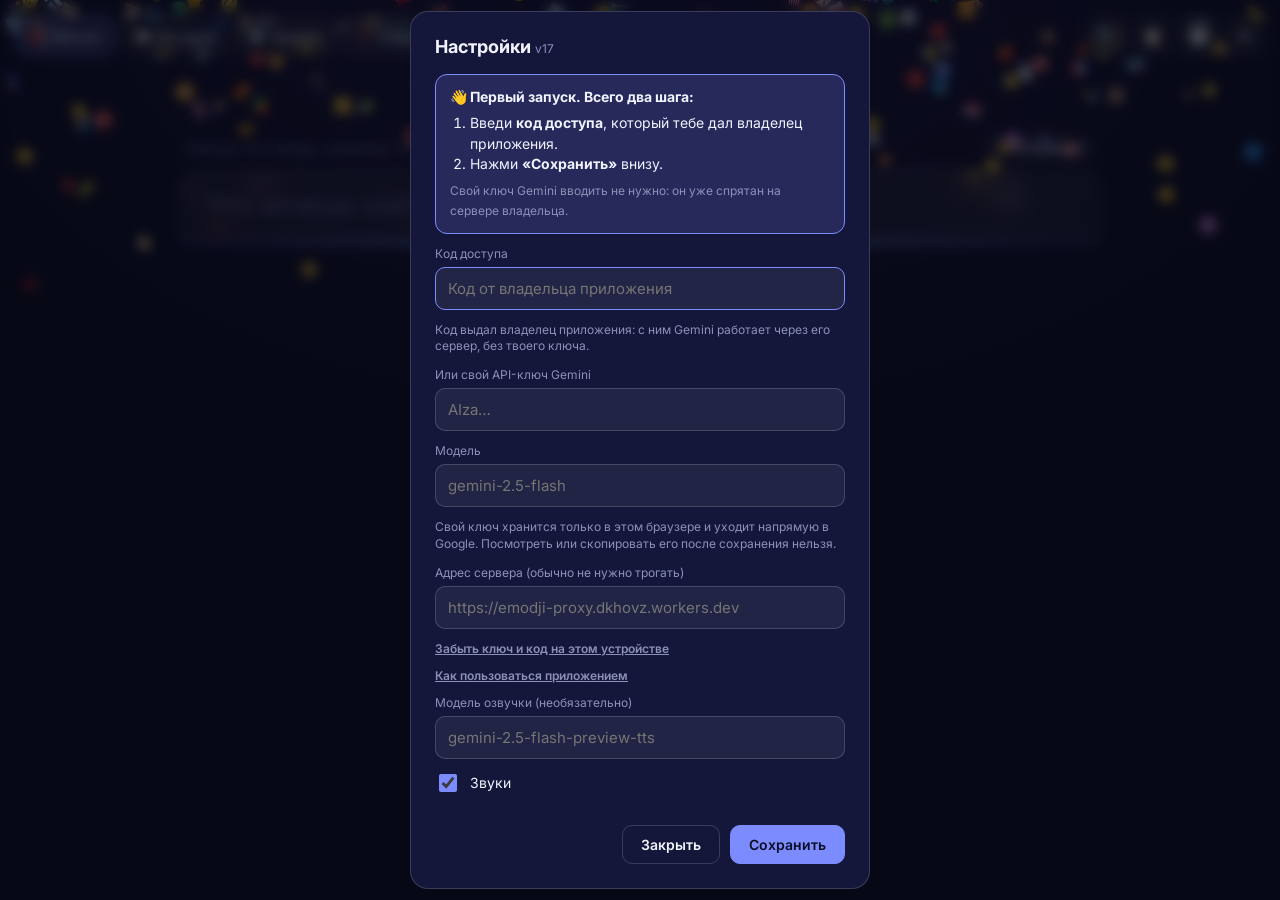
==== index.html @ 3fe76136 "Add files via upload" ====
<!doctype html>
<html lang="ru">
<head>
<meta charset="utf-8">
<meta name="viewport" content="width=device-width, initial-scale=1, maximum-scale=1, viewport-fit=cover">
<title>Emodji Magnet</title>
<link rel="preconnect" href="https://fonts.googleapis.com">
<link rel="preconnect" href="https://fonts.gstatic.com" crossorigin>
<link href="https://fonts.googleapis.com/css2?family=Noto+Color+Emoji&family=Inter:wght@400;500;600&display=swap" rel="stylesheet">
<style>
  :root {
    --bg1: #0d0f1f;
    --bg2: #1a1740;
    --glass: rgba(255,255,255,.07);
    --glass-b: rgba(255,255,255,.16);
    --text: #f2f3ff;
    --muted: #8d90b8;
    --accent: #7c8cff;
  }
  * { box-sizing: border-box; }
  html, body { margin: 0; height: 100%; overflow: hidden; }
  body {
    font-family: Inter, system-ui, "Segoe UI", sans-serif;
    color: var(--text);
    background: radial-gradient(1200px 700px at 50% 0%, var(--bg2), var(--bg1) 70%);
  }
  canvas#world { position: fixed; inset: 0; width: 100%; height: 100%; display: block; touch-action: none; }

  #bar {
    position: fixed; left: 50%; top: 15vh; transform: translateX(-50%);
    width: min(920px, 82vw); z-index: 5;
  }
  #hint { font-size: 13px; color: var(--muted); margin: 0 6px 8px; display: flex; justify-content: space-between; min-height: 18px; }
  #status { transition: color .2s; }
  #status.err { color: #ff8a8a; }
  #field {
    width: 100%; font: 500 28px/1.25 Inter, system-ui, sans-serif; color: var(--text);
    background: var(--glass); border: 1px solid var(--glass-b); border-bottom: none;
    border-radius: 18px 18px 0 0; padding: 18px 24px; outline: none;
    backdrop-filter: blur(14px); -webkit-backdrop-filter: blur(14px);
    caret-color: var(--accent);
  }
  #field::placeholder { color: #6b6f9c; font-weight: 400; }
  #field:focus { background: rgba(255,255,255,.1); }

  /* type=search keeps Chrome's password/card/address bar off the keyboard; strip its native look */
  input[type="search"] { -webkit-appearance: none; appearance: none; }
  input[type="search"]::-webkit-search-cancel-button,
  input[type="search"]::-webkit-search-decoration,
  input[type="search"]::-webkit-search-results-button,
  input[type="search"]::-webkit-search-results-decoration { display: none; -webkit-appearance: none; }
  #tools {
    position: fixed; left: 16px; right: 16px; top: 16px; z-index: 6;
    display: flex; justify-content: space-between; gap: 8px; pointer-events: none;
  }
  #tools > div { display: flex; gap: 6px; pointer-events: auto; }
  .tbtn {
    height: 40px; min-width: 40px; padding: 0 12px; border-radius: 12px; border: 1px solid var(--glass-b);
    background: var(--glass); color: var(--text); font: 500 14px Inter, sans-serif; cursor: pointer;
    display: inline-flex; align-items: center; justify-content: center; gap: 6px; white-space: nowrap;
    backdrop-filter: blur(10px); -webkit-backdrop-filter: blur(10px);
  }
  .tbtn:hover { background: rgba(255,255,255,.14); }
  .tbtn.on { background: rgba(124,140,255,.28); border-color: var(--accent); }
  #acts .tbtn { padding: 0; font-size: 17px; }

  #histPanel {
    position: fixed; z-index: 8; right: 16px; top: 64px; width: min(380px, calc(100vw - 20px));
    max-height: 55vh; overflow-y: auto; display: none; padding: 6px;
    background: rgba(18,20,48,.97); border: 1px solid var(--glass-b); border-radius: 14px;
    box-shadow: 0 10px 40px rgba(0,0,0,.45);
  }
  #histPanel.open { display: block; }
  .hitem {
    width: 100%; display: grid; gap: 2px; text-align: left; padding: 9px 10px; border: none; border-radius: 10px;
    background: transparent; color: var(--text); cursor: pointer; font: 14px Inter, sans-serif;
  }
  .hitem:hover { background: rgba(255,255,255,.07); }
  .ht { overflow: hidden; text-overflow: ellipsis; white-space: nowrap; }
  .he { font: 16px "Noto Color Emoji","Segoe UI Emoji",sans-serif; letter-spacing: 1px; }
  .hempty { padding: 14px; color: var(--muted); font-size: 13px; }
  .hclear { width: 100%; margin-top: 4px; padding: 8px; border: none; background: none; color: var(--muted); font: 12px Inter, sans-serif; cursor: pointer; }

  #searchBar {
    position: fixed; left: 16px; right: 16px; top: 16px; z-index: 9; display: none; gap: 8px;
  }
  #searchBar.open { display: flex; }
  #searchInput {
    flex: 1; min-width: 0; height: 40px; padding: 0 14px; border-radius: 12px; outline: none;
    border: 1px solid var(--accent); background: rgba(18,20,48,.96); color: var(--text); font: 500 15px Inter, sans-serif;
  }
  body.mobile #searchBar { top: calc(var(--vvt, 0px) + 8px); left: 10px; right: 10px; }
  body.mobile #searchInput { height: 36px; font-size: 16px; }
  #coach {
    position: fixed; z-index: 9; display: none; width: min(440px, calc(100vw - 20px)); padding: 12px 14px;
    background: rgba(18,20,48,.97); border: 1px solid var(--glass-b); border-radius: 14px;
    box-shadow: 0 10px 40px rgba(0,0,0,.45);
  }
  #coach.open { display: block; }
  #coach .ch { display: flex; align-items: center; justify-content: space-between; font-size: 13px; font-weight: 600; margin-bottom: 6px; }
  #coach.fix .ch { color: #ffd479; }
  #coach.good .ch { color: #7df0b0; }
  #coachClose { background: none; border: none; color: var(--muted); font-size: 20px; cursor: pointer; }
  .cold { font-size: 14px; color: var(--muted); text-decoration: line-through; text-decoration-color: rgba(255,120,120,.7); }
  .cfix { font-size: 16px; font-weight: 500; margin: 3px 0; }
  .cnote { font-size: 13px; color: var(--muted); line-height: 1.4; }
  #coachActions { display: flex; gap: 8px; margin-top: 10px; }
  #coachActions:empty { display: none; }
  #coachActions button {
    font: 600 13px Inter, sans-serif; padding: 8px 12px; border-radius: 10px; cursor: pointer;
    border: 1px solid var(--glass-b); background: rgba(255,255,255,.06); color: var(--text);
  }
  #coachActions button.primary { background: var(--accent); border-color: var(--accent); color: #0b0d24; }
  #setupHint { display: none; padding: 12px 14px; border-radius: 12px; background: rgba(124,140,255,.16);
    border: 1px solid var(--accent); font-size: 14px; line-height: 1.45; }
  #setupHint.show { display: block; }
  #setupHint ol { margin: 6px 0 6px 20px; padding: 0; }
  #setupHint span { color: var(--muted); font-size: 12px; }

  #welcome { position: fixed; inset: 0; z-index: 35; display: none; place-items: center; background: rgba(5,6,18,.78);
    backdrop-filter: blur(6px); overflow-y: auto; padding: 14px; }
  #welcome.open { display: grid; }
  #wcard { width: min(520px, 100%); max-height: 100%; overflow-y: auto; background: #15173a; border: 1px solid var(--glass-b);
    border-radius: 20px; padding: 22px 22px 0; font-size: 14px; line-height: 1.5; }
  #wcard h2 { margin: 0 0 8px; font-size: 20px; }
  #wcard p { margin: 6px 0; }
  .wlead { font-size: 15px; }
  .wbox { margin: 12px 0; padding: 12px 14px; border-radius: 14px; background: rgba(255,214,120,.1); border: 1px solid rgba(255,214,120,.35); }
  .wbox b:first-child { color: #ffd479; }
  .wh { display: block; margin: 14px 0 4px; }
  #wcard ul { margin: 0; padding-left: 20px; }
  #wcard li { margin: 5px 0; }
  .wrow { position: sticky; bottom: 0; margin: 12px -22px 0; padding: 12px 22px; background: #15173a; border-top: 1px solid var(--glass-b); }
  #wOk { width: 100%; font: 600 15px Inter, sans-serif; padding: 12px; border-radius: 12px; border: none; cursor: pointer;
    background: var(--accent); color: #0b0d24; }
  body:not(.mobile) #wcard .mobileOnly { display: none; }
  #hint { align-items: center; gap: 8px; }
  #status { min-width: 0; overflow: hidden; text-overflow: ellipsis; white-space: nowrap; }
  #hint .hr { display: inline-flex; align-items: center; gap: 8px; flex-shrink: 0; }
  #diffBtn { font: 600 12px Inter, sans-serif; padding: 4px 10px; border-radius: 99px; cursor: pointer; color: var(--text);
    border: 1px solid var(--glass-b); background: var(--glass); }
  #diffBtn.on { background: rgba(255,214,120,.18); border-color: rgba(255,214,120,.6); color: #ffd479; }
  #toast {
    position: fixed; left: 50%; bottom: 24px; z-index: 40; transform: translate(-50%, 20px); opacity: 0;
    padding: 10px 16px; border-radius: 12px; background: rgba(18,20,48,.95); border: 1px solid var(--glass-b);
    font-size: 14px; max-width: calc(100vw - 40px); overflow: hidden; text-overflow: ellipsis; white-space: nowrap;
    transition: opacity .2s, transform .2s; pointer-events: none;
  }
  #toast.show { opacity: 1; transform: translate(-50%, 0); }

  @keyframes shake { 0%,100% { transform: translateX(0); } 20%,60% { transform: translateX(-8px); } 40%,80% { transform: translateX(8px); } }
  #field.shake { animation: shake .35s; }
  #field[readonly] { color: #c9cdf7; }
  #tip {
    position: fixed; z-index: 6; pointer-events: none; padding: 5px 10px; border-radius: 8px;
    background: rgba(10,12,30,.9); border: 1px solid var(--glass-b); font-size: 13px; opacity: 0;
    transition: opacity .12s; white-space: nowrap;
  }

  #bubble {
    position: fixed; z-index: 7; width: 340px; display: none; padding: 14px 16px;
    background: rgba(18,20,48,.94); border: 1px solid var(--glass-b); border-radius: 16px;
    backdrop-filter: blur(14px); box-shadow: 0 10px 40px rgba(0,0,0,.4);
  }
  #bubble.open { display: block; }
  #bubble .bh { display: flex; align-items: center; gap: 10px; margin-bottom: 6px; }
  #bEmoji { font: 26px "Noto Color Emoji","Segoe UI Emoji",sans-serif; }
  #bVerdict { font-size: 12px; font-weight: 600; padding: 3px 9px; border-radius: 99px; background: var(--glass); color: var(--muted); }
  #bVerdict.yes { background: rgba(80,220,140,.18); color: #7df0b0; }
  #bVerdict.no { background: rgba(255,120,120,.18); color: #ff9a9a; }
  #bSpeak { margin-left: auto; background: none; border: none; font-size: 16px; cursor: pointer; opacity: .8; padding: 0 4px; }
  #bSpeak + #bClose { margin-left: 0; }
  #bClose { margin-left: auto; background: none; border: none; color: var(--muted); font-size: 20px; cursor: pointer; }
  #bText { white-space: pre-line; margin: 0 0 10px; font-size: 14px; line-height: 1.4; min-height: 20px; }
  #bArg {
    width: 100%; font: 13px Inter, sans-serif; color: var(--text); background: rgba(255,255,255,.06);
    border: 1px solid var(--glass-b); border-radius: 10px; padding: 8px 10px; outline: none;
  }
  #bArg:focus { border-color: var(--accent); }
  #bActions { display: flex; gap: 8px; flex-wrap: wrap; }
  #bActions:not(:empty) { margin-top: 10px; }
  #bActions button {
    font: 600 13px Inter, sans-serif; padding: 8px 12px; border-radius: 10px; cursor: pointer;
    border: 1px solid var(--glass-b); background: rgba(255,255,255,.06); color: var(--text);
  }
  #bActions button.primary { background: var(--accent); border-color: var(--accent); color: #0b0d24; }
  #loading {
    position: fixed; inset: 0; z-index: 20; display: grid; place-items: center;
    background: var(--bg1); color: var(--muted); font-size: 16px; transition: opacity .5s;
  }
  #loading.hide { opacity: 0; pointer-events: none; }

  #modal { position: fixed; inset: 0; z-index: 30; display: none; place-items: center; background: rgba(5,6,18,.7); backdrop-filter: blur(6px); }
  #modal.open { display: grid; }
  #card {
    width: min(460px, 92vw); background: #15173a; border: 1px solid var(--glass-b);
    border-radius: 18px; padding: 24px; display: grid; gap: 12px;
  }
  #card h2 { margin: 0 0 4px; font-size: 18px; }
  #card label { font-size: 12px; color: var(--muted); display: grid; gap: 6px; }
  #card input {
    font: 15px Inter, sans-serif; color: var(--text); background: rgba(255,255,255,.06);
    border: 1px solid var(--glass-b); border-radius: 10px; padding: 11px 12px; outline: none;
  }
  #card input:focus { border-color: var(--accent); }
  #card .row { display: flex; gap: 10px; justify-content: flex-end; margin-top: 6px; }
  #card button {
    font: 600 14px Inter, sans-serif; border-radius: 10px; padding: 10px 18px; cursor: pointer;
    border: 1px solid var(--glass-b); background: transparent; color: var(--text);
  }
  #card button.primary { background: var(--accent); border-color: var(--accent); color: #0b0d24; }
  #card .linkbtn { border: none !important; background: none !important; color: var(--muted) !important; font-size: 12px !important; text-align: left; padding: 0 !important; text-decoration: underline; }
  #card small { color: var(--muted); font-size: 12px; line-height: 1.4; }
  #card .opt { display: flex; align-items: center; gap: 10px; font-size: 14px; color: var(--text); cursor: pointer; }
  #card .opt input { width: 18px; height: 18px; padding: 0; accent-color: var(--accent); }
  body:not(.mobile) .mobileOnly { display: none !important; }

  /* ---- phone mode (desktop untouched) ---- */
  body.mobile canvas#world { inset: auto; left: 0; top: var(--vvt, 0px); width: 100%; height: var(--vvh, 100%); }
  body.mobile #bar { top: calc(var(--vvt, 0px) + 54px); width: calc(100vw - 20px); }
  body.mobile #hint { font-size: 12px; margin-bottom: 5px; min-height: 15px; }
  body.mobile #count { display: none; }
  #ver { opacity: .35; margin-left: 8px; }
  body.mobile #field { font-size: 17px; padding: 11px 14px; border-radius: 14px 14px 0 0; }
  body.mobile #tools { top: calc(var(--vvt, 0px) + 8px); left: 10px; right: 10px; }
  body.mobile .tbtn { height: 36px; min-width: 36px; padding: 0; font-size: 17px; }
  body.mobile #modes .tbtn span { display: none; }
  body.mobile #histPanel { right: 10px; top: calc(var(--vvt, 0px) + 50px); }
  body.mobile #bubble { width: calc(100vw - 20px); padding: 11px 13px; }
  body.mobile #bArg { font-size: 16px; }
  /* masked like a password, but without the browser's password/card/address autofill bar */
  .secret { -webkit-text-security: disc; }
  .secret::placeholder { -webkit-text-security: none; }
  /* settings window always fits above the on-screen keyboard and scrolls */
  body.mobile #modal { top: var(--vvt, 0px); bottom: auto; height: var(--vvh, 100%); overflow-y: auto; align-items: start; padding: 8px 0; }
  body.mobile #card { margin: 0 auto; padding: 16px; gap: 10px; }
  body.mobile #card .row { position: sticky; bottom: -16px; margin: 4px -16px -16px; padding: 10px 16px; background: #15173a; border-top: 1px solid var(--glass-b); }
</style>
</head>
<body>
<canvas id="world"></canvas>

<div id="bar">
  <div id="hint"><span id="status">Напиши что-нибудь, например: что надеть зимой</span><span class="hr"><span id="count"></span><button id="diffBtn" type="button">😀 Очевидные</button></span></div>
  <input id="field" type="search" autocomplete="off" spellcheck="false" placeholder="Что хочешь найти?" autofocus>
</div>

<div id="tools">
  <div id="modes">
    <button class="tbtn on" data-mode="magnet" title="Магнит">🧲<span>Магнит</span></button>
    <button class="tbtn" data-mode="story" title="Смайлик-история">📖<span>История</span></button>
    <button class="tbtn" data-mode="defend" title="Защити смайлик">🛡️<span>Защити</span></button>
    <button class="tbtn" data-mode="guess" title="Угадай слово">❓<span>Угадай</span></button>
  </div>
  <div id="acts">
    <button class="tbtn" id="searchBtn" title="Найти смайлик в куче">🔍</button>
    <button class="tbtn" id="copyBtn" title="Скопировать смайлики">📋</button>
    <button class="tbtn" id="histBtn" title="История запросов">🕘</button>
    <button class="tbtn" id="gear" title="Настройки">⚙</button>
  </div>
</div>
<div id="searchBar"><input id="searchInput" type="search" autocomplete="off" spellcheck="false" placeholder="Найти смайлик: мото, cat, пицца…"><button class="tbtn" id="searchClose" title="Закрыть">✕</button></div>
<div id="histPanel"></div>
<div id="toast"></div>
<div id="coach"><div class="ch"><span id="coachTitle"></span><button id="coachClose" title="Закрыть">×</button></div><div id="coachBody"></div><div id="coachActions"></div></div>
<div id="tip"></div>
<div id="bubble">
  <div class="bh"><span id="bEmoji"></span><span id="bVerdict"></span><button id="bSpeak" title="Listen">🔊</button><button id="bClose" title="Закрыть">×</button></div>
  <p id="bText"></p>
  <input id="bArg" type="search" autocomplete="off" spellcheck="false" placeholder="Argue back… (Enter)">
  <div id="bActions"></div>
</div>
<div id="loading">Собираю эмодзи…</div>

<div id="welcome">
  <div id="wcard">
    <h2>Добро пожаловать в Emodji Magnet 🧲</h2>
    <p class="wlead">Пишешь любую фразу, а нейросеть подбирает смайлики и <b>примагничивает их к твоей строке</b>. Лишние отваливаются и падают обратно в кучу.</p>

    <div class="wbox">
      <b>✨ Главная фишка: креативные связи</b>
      <p>Нейросеть умеет находить не только очевидные смайлики, но и <b>креативные, остроумные связи</b> (включаются кнопкой «✨ Креативные»). Например, 😅 с каплей пота подойдёт к слову «бег» или «спортзал» (он же вспотел), а 😂 с мокрыми глазами к «мотоцикл» (слёзы летят от скорости). Если связь логичная, смайлик подходит.</p>
      <p id="wDevice"></p>
    </div>

    <b class="wh">Что можно делать</b>
    <ul>
      <li><b>Печатай запрос</b> и жми Enter: смайлики примагнитятся к строке.</li>
      <li><b>Тащи пальцем:</b> смайлик из кучи к строке, и нейросеть решит, подходит ли он. Если нет, объяснит почему, и с ней можно <b>поспорить</b>: логичный довод её переубедит.</li>
      <li><b>Нажми на смайлик</b>, чтобы узнать, почему он тут.</li>
      <li><b>Переставляй</b> прилипшие смайлики куда угодно под строкой.</li>
      <li>🔍 найти смайлик в куче (он подлетит и подсветится), 📋 скопировать ряд в мессенджер, 🕘 история запросов.</li>
      <li>Режимы сверху: 🧲 магнит, 📖 история из смайликов, 🛡️ «защити смайлик», ❓ «угадай слово».</li>
      <li>Объяснения на <b>английском</b>: нейросеть поправит твой английский, а кнопка 🔊 произнесёт фразу.</li>
      <li class="mobileOnly">Встряхни телефон, и смайлики упадут (ещё раз, и вернутся). Наклони, и куча пересыплется.</li>
    </ul>
    <div class="wrow"><button id="wOk" class="primary">Понятно, поехали!</button></div>
  </div>
</div>

<div id="modal">
  <div id="card">
    <h2>Настройки <small id="verNote" style="font-weight:400;color:var(--muted)">v17</small></h2>
    <div id="setupHint">
      <b>👋 Первый запуск. Всего два шага:</b>
      <ol>
        <li>Введи <b>код доступа</b>, который тебе дал владелец приложения.</li>
        <li>Нажми <b>«Сохранить»</b> внизу.</li>
      </ol>
      <span>Свой ключ Gemini вводить не нужно: он уже спрятан на сервере владельца.</span>
    </div>
    <label>Код доступа
      <input id="accessInput" class="secret" type="search" name="emodji-code-x" placeholder="Код от владельца приложения" autocomplete="off" autocapitalize="none" autocorrect="off" spellcheck="false" data-lpignore="true" data-1p-ignore data-form-type="other">
    </label>
    <small>Код выдал владелец приложения: с ним Gemini работает через его сервер, без твоего ключа.</small>
    <label>Или свой API-ключ Gemini
      <input id="keyInput" class="secret" type="search" name="emodji-key-x" placeholder="AIza…" autocomplete="off" autocapitalize="none" autocorrect="off" spellcheck="false" data-lpignore="true" data-1p-ignore data-form-type="other">
    </label>
    <label>Модель
      <input id="modelInput" type="search" placeholder="gemini-2.5-flash">
    </label>
    <small>Свой ключ хранится только в этом браузере и уходит напрямую в Google. Посмотреть или скопировать его после сохранения нельзя.</small>
    <label>Адрес сервера (обычно не нужно трогать)
      <input id="proxyInput" type="search" placeholder="https://….workers.dev" autocomplete="off">
    </label>
    <button id="forgetBtn" class="linkbtn" type="button">Забыть ключ и код на этом устройстве</button>
    <button id="helpBtn" class="linkbtn" type="button">Как пользоваться приложением</button>
    <label>Модель озвучки (необязательно)
      <input id="ttsModelInput" type="search" placeholder="gemini-2.5-flash-preview-tts">
    </label>
    <label class="opt"><input id="optSound" type="checkbox"> Звуки</label>
    <label class="opt mobileOnly"><input id="optVibe" type="checkbox"> Вибрация</label>
    <label class="opt mobileOnly"><input id="optTilt" type="checkbox"> Наклон телефона двигает кучу</label>
    <label class="opt mobileOnly"><input id="optShake" type="checkbox"> Встряхнуть — смайлики падают</label>
    <small id="vibeNote"></small>
    <div class="row">
      <button id="cancelBtn">Закрыть</button>
      <button id="saveBtn" class="primary">Сохранить</button>
    </div>
  </div>
</div>

<script src="matter.min.js"></script>
<script src="emoji-data.js?v=17"></script>
<script src="app.js?v=17"></script>
</body>
</html>
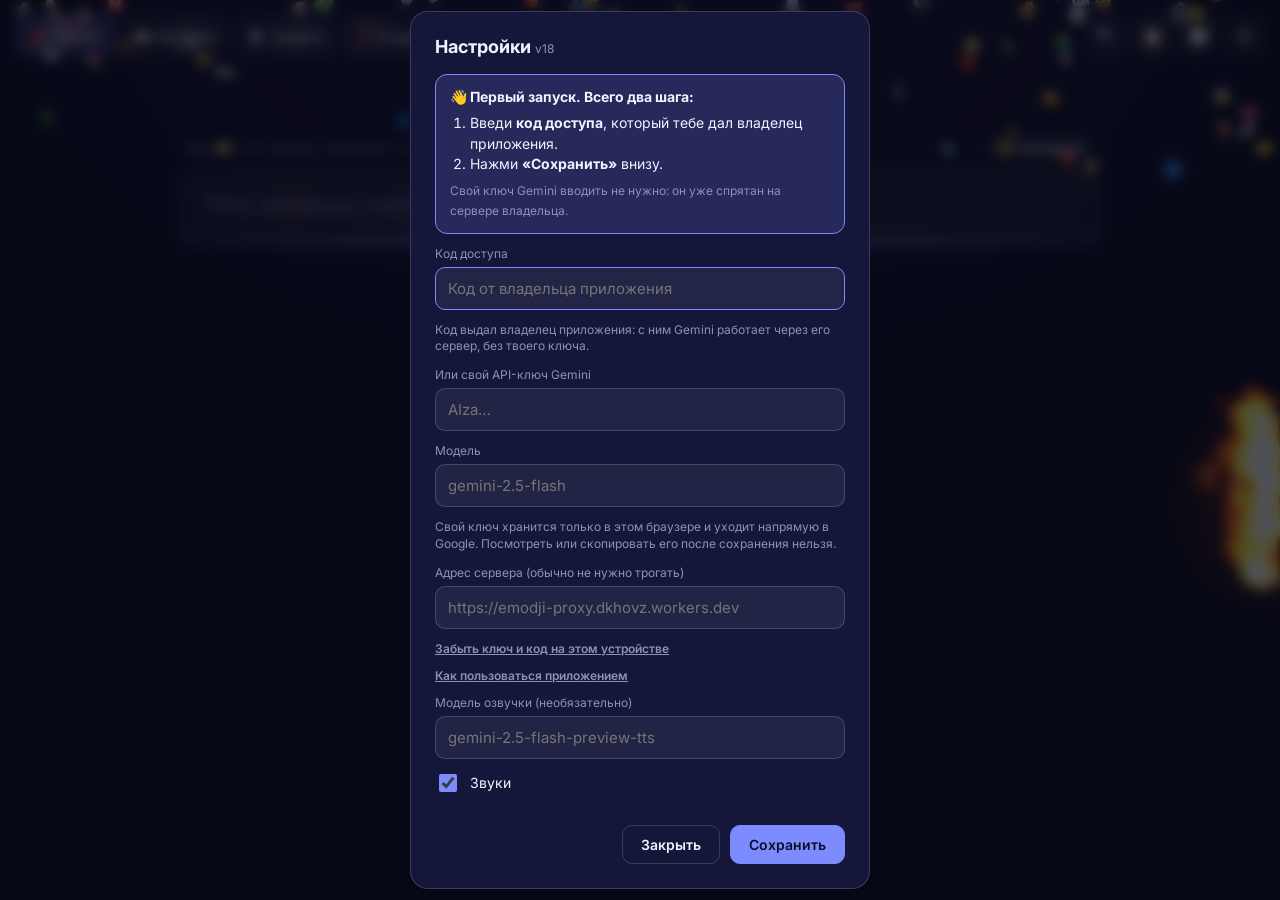
==== commit 2529364c: "Add files via upload" ====
--- a/index.html
+++ b/index.html
@@ -289,6 +289,7 @@
       <li><b>Тащи пальцем:</b> смайлик из кучи к строке, и нейросеть решит, подходит ли он. Если нет, объяснит почему, и с ней можно <b>поспорить</b>: логичный довод её переубедит.</li>
       <li><b>Нажми на смайлик</b>, чтобы узнать, почему он тут.</li>
       <li><b>Переставляй</b> прилипшие смайлики куда угодно под строкой.</li>
+      <li><b>🔥 Огонь справа:</b> брось в него смайлик, и он сгорит. Так убираешь лишнее (основные смайлики из кучи сами вернутся через минуту).</li>
       <li>🔍 найти смайлик в куче (он подлетит и подсветится), 📋 скопировать ряд в мессенджер, 🕘 история запросов.</li>
       <li>Режимы сверху: 🧲 магнит, 📖 история из смайликов, 🛡️ «защити смайлик», ❓ «угадай слово».</li>
       <li>Объяснения на <b>английском</b>: нейросеть поправит твой английский, а кнопка 🔊 произнесёт фразу.</li>
@@ -300,7 +301,7 @@
 
 <div id="modal">
   <div id="card">
-    <h2>Настройки <small id="verNote" style="font-weight:400;color:var(--muted)">v17</small></h2>
+    <h2>Настройки <small id="verNote" style="font-weight:400;color:var(--muted)">v18</small></h2>
     <div id="setupHint">
       <b>👋 Первый запуск. Всего два шага:</b>
       <ol>
@@ -341,7 +342,7 @@
 </div>
 
 <script src="matter.min.js"></script>
-<script src="emoji-data.js?v=17"></script>
-<script src="app.js?v=17"></script>
+<script src="emoji-data.js?v=18"></script>
+<script src="app.js?v=18"></script>
 </body>
 </html>
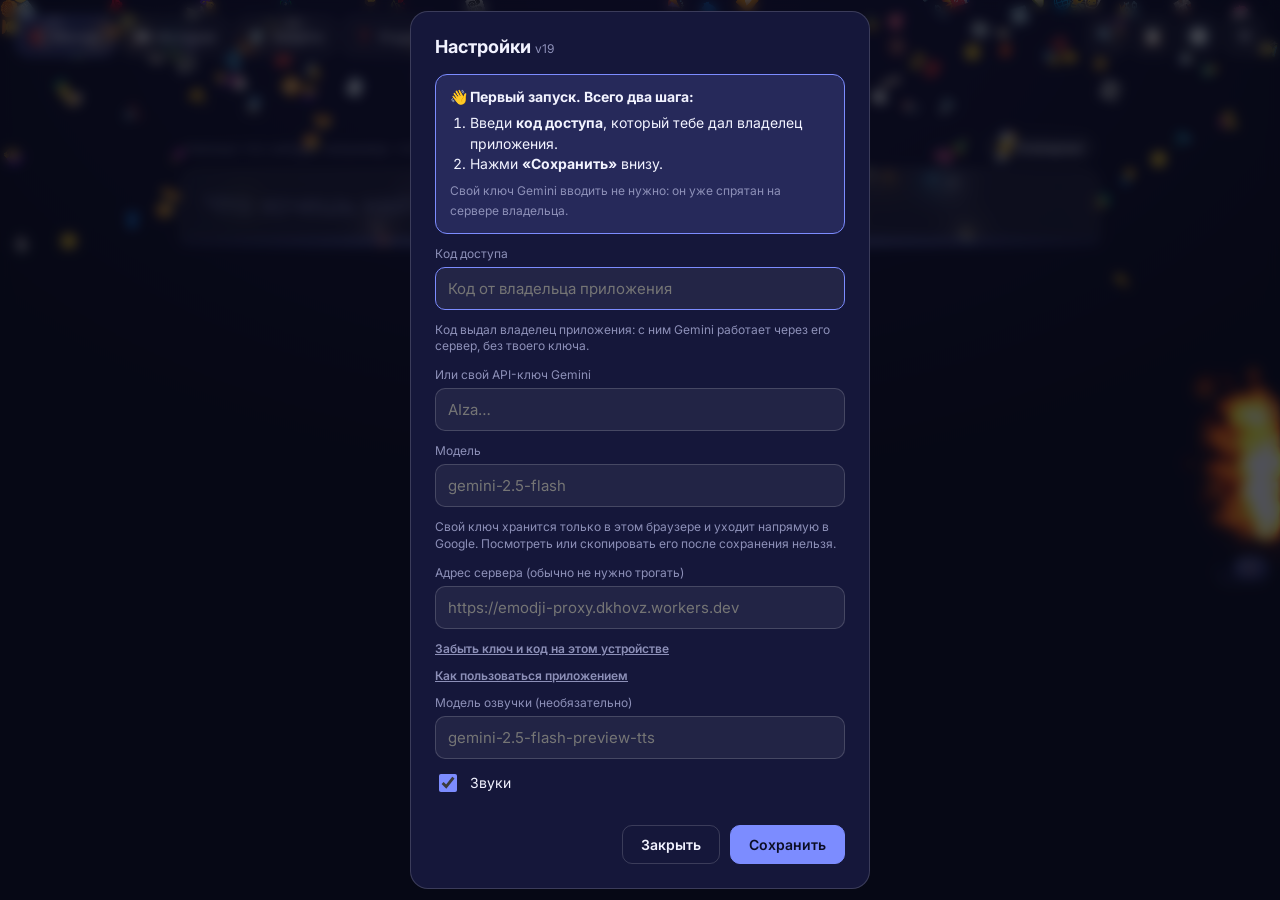
==== commit bc15ec87: "Add files via upload" ====
--- a/index.html
+++ b/index.html
@@ -140,6 +140,26 @@
   #diffBtn { font: 600 12px Inter, sans-serif; padding: 4px 10px; border-radius: 99px; cursor: pointer; color: var(--text);
     border: 1px solid var(--glass-b); background: var(--glass); }
   #diffBtn.on { background: rgba(255,214,120,.18); border-color: rgba(255,214,120,.6); color: #ffd479; }
+  /* rocker switch for the fire: calm when idle, springy click when pressed */
+  #fireBtn {
+    position: fixed; z-index: 6; width: 58px; height: 32px; padding: 0; border-radius: 16px; cursor: pointer;
+    border: 1px solid rgba(255,255,255,.1);
+    background: linear-gradient(180deg, #0b0d20, #171a38);
+    box-shadow: inset 0 2px 4px rgba(0,0,0,.75), inset 0 -1px 0 rgba(255,255,255,.05), 0 1px 0 rgba(255,255,255,.06);
+    -webkit-tap-highlight-color: transparent; outline: none;
+  }
+  #fireBtn .cap {
+    position: absolute; top: 3px; left: 3px; width: 34px; height: 24px; border-radius: 12px;
+    background: linear-gradient(145deg, #5a6096, #353a72 62%, #2a2e60);
+    box-shadow: 0 2px 4px rgba(0,0,0,.55), inset 0 1px 0 rgba(255,255,255,.3), inset 0 -2px 3px rgba(0,0,0,.3);
+    transition: left .24s cubic-bezier(.3,1.7,.5,1), transform .12s ease-out;
+    display: grid; place-items: center;
+  }
+  #fireBtn.on .cap { left: 19px; }
+  #fireBtn:active .cap { transform: scaleX(1.1) scaleY(.92); }
+  #fireBtn .dot { width: 4px; height: 4px; border-radius: 50%; background: #4a4f86; box-shadow: inset 0 1px 1px rgba(0,0,0,.5); transition: background .2s, box-shadow .2s; }
+  #fireBtn.on .dot { background: #ffb457; box-shadow: 0 0 5px rgba(255,160,60,.8); }
+  #fireBtn:focus-visible { box-shadow: inset 0 2px 4px rgba(0,0,0,.75), 0 0 0 2px var(--accent); }
   #toast {
     position: fixed; left: 50%; bottom: 24px; z-index: 40; transform: translate(-50%, 20px); opacity: 0;
     padding: 10px 16px; border-radius: 12px; background: rgba(18,20,48,.95); border: 1px solid var(--glass-b);
@@ -260,6 +280,7 @@
   </div>
 </div>
 <div id="searchBar"><input id="searchInput" type="search" autocomplete="off" spellcheck="false" placeholder="Найти смайлик: мото, cat, пицца…"><button class="tbtn" id="searchClose" title="Закрыть">✕</button></div>
+<button id="fireBtn" type="button" role="switch" aria-checked="true" title="Огонь"><span class="cap"><i class="dot"></i></span></button>
 <div id="histPanel"></div>
 <div id="toast"></div>
 <div id="coach"><div class="ch"><span id="coachTitle"></span><button id="coachClose" title="Закрыть">×</button></div><div id="coachBody"></div><div id="coachActions"></div></div>
@@ -289,7 +310,7 @@
       <li><b>Тащи пальцем:</b> смайлик из кучи к строке, и нейросеть решит, подходит ли он. Если нет, объяснит почему, и с ней можно <b>поспорить</b>: логичный довод её переубедит.</li>
       <li><b>Нажми на смайлик</b>, чтобы узнать, почему он тут.</li>
       <li><b>Переставляй</b> прилипшие смайлики куда угодно под строкой.</li>
-      <li><b>🔥 Огонь справа:</b> брось в него смайлик, и он сгорит. Так убираешь лишнее (основные смайлики из кучи сами вернутся через минуту).</li>
+      <li><b>🔥 Огонь справа:</b> брось в него смайлик, и он сгорит. Так убираешь лишнее (основные смайлики из кучи сами вернутся через минуту). Тумблер под огнём включает и гасит его.</li>
       <li>🔍 найти смайлик в куче (он подлетит и подсветится), 📋 скопировать ряд в мессенджер, 🕘 история запросов.</li>
       <li>Режимы сверху: 🧲 магнит, 📖 история из смайликов, 🛡️ «защити смайлик», ❓ «угадай слово».</li>
       <li>Объяснения на <b>английском</b>: нейросеть поправит твой английский, а кнопка 🔊 произнесёт фразу.</li>
@@ -301,7 +322,7 @@
 
 <div id="modal">
   <div id="card">
-    <h2>Настройки <small id="verNote" style="font-weight:400;color:var(--muted)">v18</small></h2>
+    <h2>Настройки <small id="verNote" style="font-weight:400;color:var(--muted)">v19</small></h2>
     <div id="setupHint">
       <b>👋 Первый запуск. Всего два шага:</b>
       <ol>
@@ -342,7 +363,7 @@
 </div>
 
 <script src="matter.min.js"></script>
-<script src="emoji-data.js?v=18"></script>
-<script src="app.js?v=18"></script>
+<script src="emoji-data.js?v=19"></script>
+<script src="app.js?v=19"></script>
 </body>
 </html>
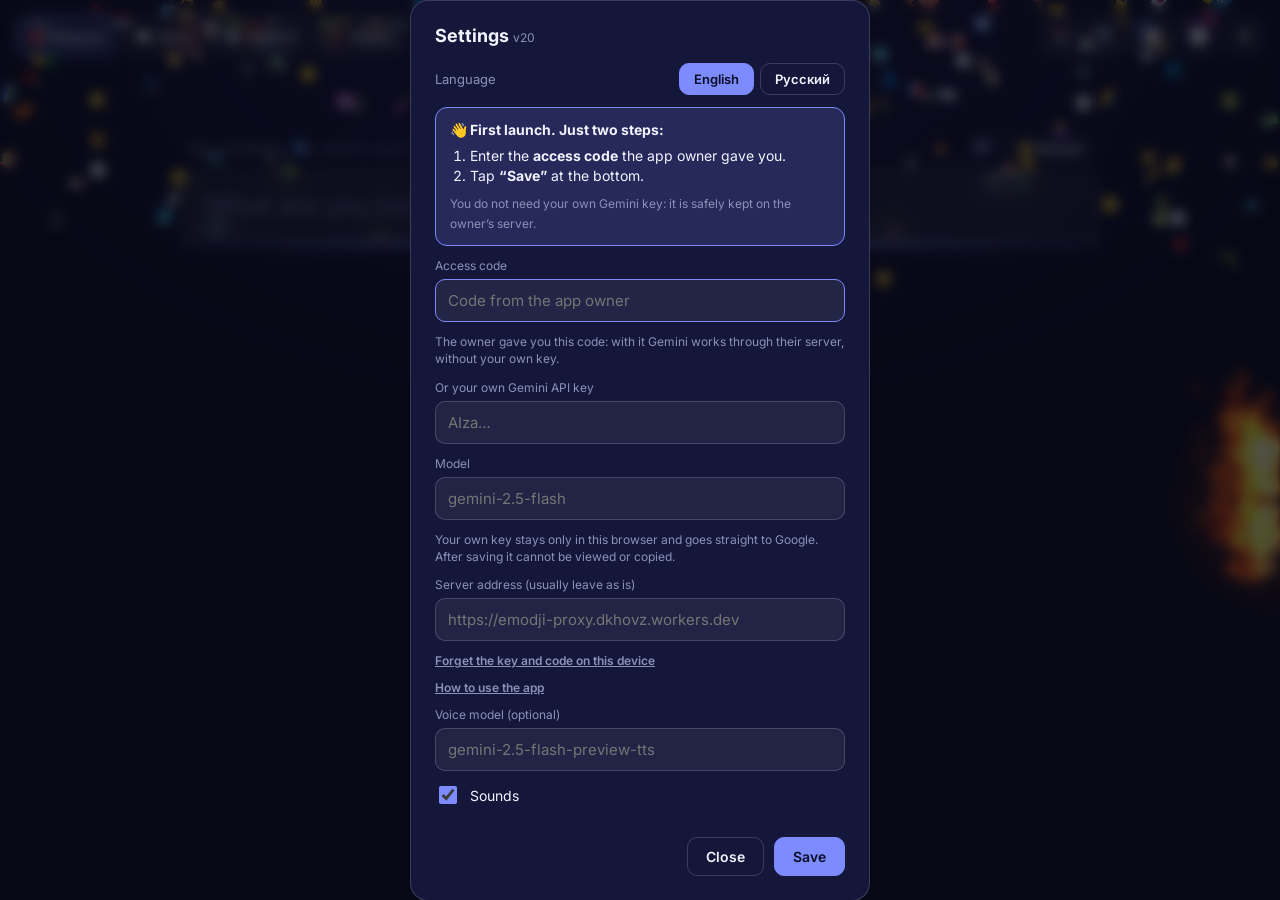
==== commit 71751972: "Add files via upload" ====
--- a/index.html
+++ b/index.html
@@ -140,26 +140,35 @@
   #diffBtn { font: 600 12px Inter, sans-serif; padding: 4px 10px; border-radius: 99px; cursor: pointer; color: var(--text);
     border: 1px solid var(--glass-b); background: var(--glass); }
   #diffBtn.on { background: rgba(255,214,120,.18); border-color: rgba(255,214,120,.6); color: #ffd479; }
-  /* rocker switch for the fire: calm when idle, springy click when pressed */
+  /* rocker switch for the fire: calm when idle, springy click when pressed (lives in the hint row) */
+  .fireSw { display: inline-flex; align-items: center; gap: 5px; }
+  .fireSw::before { content: '🔥'; font: 12px "Noto Color Emoji","Segoe UI Emoji",sans-serif; opacity: .8; }
+  .fireSw.off::before { filter: grayscale(1); opacity: .4; }
   #fireBtn {
-    position: fixed; z-index: 6; width: 58px; height: 32px; padding: 0; border-radius: 16px; cursor: pointer;
+    position: relative; flex: none; width: 46px; height: 26px; padding: 0; border-radius: 13px; cursor: pointer;
     border: 1px solid rgba(255,255,255,.1);
     background: linear-gradient(180deg, #0b0d20, #171a38);
     box-shadow: inset 0 2px 4px rgba(0,0,0,.75), inset 0 -1px 0 rgba(255,255,255,.05), 0 1px 0 rgba(255,255,255,.06);
     -webkit-tap-highlight-color: transparent; outline: none;
   }
   #fireBtn .cap {
-    position: absolute; top: 3px; left: 3px; width: 34px; height: 24px; border-radius: 12px;
+    position: absolute; top: 2px; left: 2px; width: 26px; height: 20px; border-radius: 10px;
     background: linear-gradient(145deg, #5a6096, #353a72 62%, #2a2e60);
     box-shadow: 0 2px 4px rgba(0,0,0,.55), inset 0 1px 0 rgba(255,255,255,.3), inset 0 -2px 3px rgba(0,0,0,.3);
     transition: left .24s cubic-bezier(.3,1.7,.5,1), transform .12s ease-out;
     display: grid; place-items: center;
   }
-  #fireBtn.on .cap { left: 19px; }
+  #fireBtn.on .cap { left: 16px; }
   #fireBtn:active .cap { transform: scaleX(1.1) scaleY(.92); }
   #fireBtn .dot { width: 4px; height: 4px; border-radius: 50%; background: #4a4f86; box-shadow: inset 0 1px 1px rgba(0,0,0,.5); transition: background .2s, box-shadow .2s; }
   #fireBtn.on .dot { background: #ffb457; box-shadow: 0 0 5px rgba(255,160,60,.8); }
   #fireBtn:focus-visible { box-shadow: inset 0 2px 4px rgba(0,0,0,.75), 0 0 0 2px var(--accent); }
+  .tbtn.dim { opacity: .38; }
+  .tbtn.busy { opacity: .6; pointer-events: none; }
+  .lrow { display: flex; align-items: center; justify-content: space-between; gap: 12px; font-size: 13px; color: var(--muted); }
+  #langSel { display: flex; gap: 6px; }
+  #card #langSel button { padding: 7px 14px; font-size: 13px; }
+  #card #langSel button.on { background: var(--accent); border-color: var(--accent); color: #0b0d24; }
   #toast {
     position: fixed; left: 50%; bottom: 24px; z-index: 40; transform: translate(-50%, 20px); opacity: 0;
     padding: 10px 16px; border-radius: 12px; background: rgba(18,20,48,.95); border: 1px solid var(--glass-b);
@@ -243,7 +252,8 @@
   #ver { opacity: .35; margin-left: 8px; }
   body.mobile #field { font-size: 17px; padding: 11px 14px; border-radius: 14px 14px 0 0; }
   body.mobile #tools { top: calc(var(--vvt, 0px) + 8px); left: 10px; right: 10px; }
-  body.mobile .tbtn { height: 36px; min-width: 36px; padding: 0; font-size: 17px; }
+  body.mobile .tbtn { height: 32px; min-width: 32px; padding: 0; font-size: 16px; }
+  body.mobile #tools > div { gap: 4px; }
   body.mobile #modes .tbtn span { display: none; }
   body.mobile #histPanel { right: 10px; top: calc(var(--vvt, 0px) + 50px); }
   body.mobile #bubble { width: calc(100vw - 20px); padding: 11px 13px; }
@@ -261,109 +271,107 @@
 <canvas id="world"></canvas>
 
 <div id="bar">
-  <div id="hint"><span id="status">Напиши что-нибудь, например: что надеть зимой</span><span class="hr"><span id="count"></span><button id="diffBtn" type="button">😀 Очевидные</button></span></div>
-  <input id="field" type="search" autocomplete="off" spellcheck="false" placeholder="Что хочешь найти?" autofocus>
+  <div id="hint"><span id="status" data-i18n="status.magnet"></span><span class="hr"><span id="count"></span><span class="fireSw"><button id="fireBtn" type="button" role="switch" aria-checked="true"><span class="cap"><i class="dot"></i></span></button></span><button id="diffBtn" type="button"></button></span></div>
+  <input id="field" type="search" autocomplete="off" spellcheck="false" data-i18n-ph="ph.magnet" autofocus>
 </div>
 
 <div id="tools">
   <div id="modes">
-    <button class="tbtn on" data-mode="magnet" title="Магнит">🧲<span>Магнит</span></button>
-    <button class="tbtn" data-mode="story" title="Смайлик-история">📖<span>История</span></button>
-    <button class="tbtn" data-mode="defend" title="Защити смайлик">🛡️<span>Защити</span></button>
-    <button class="tbtn" data-mode="guess" title="Угадай слово">❓<span>Угадай</span></button>
+    <button class="tbtn on" data-mode="magnet" data-i18n-title="modeT.magnet">🧲<span data-i18n="mode.magnet"></span></button>
+    <button class="tbtn" data-mode="story" data-i18n-title="modeT.story">📖<span data-i18n="mode.story"></span></button>
+    <button class="tbtn" data-mode="defend" data-i18n-title="modeT.defend">🛡️<span data-i18n="mode.defend"></span></button>
+    <button class="tbtn" data-mode="guess" data-i18n-title="modeT.guess">❓<span data-i18n="mode.guess"></span></button>
   </div>
   <div id="acts">
-    <button class="tbtn" id="searchBtn" title="Найти смайлик в куче">🔍</button>
-    <button class="tbtn" id="copyBtn" title="Скопировать смайлики">📋</button>
-    <button class="tbtn" id="histBtn" title="История запросов">🕘</button>
-    <button class="tbtn" id="gear" title="Настройки">⚙</button>
+    <button class="tbtn" id="peelBtn" data-i18n-title="t.peel">✂️</button>
+    <button class="tbtn" id="searchBtn" data-i18n-title="t.search">🔍</button>
+    <button class="tbtn" id="copyBtn" data-i18n-title="t.copy">📋</button>
+    <button class="tbtn" id="histBtn" data-i18n-title="t.hist">🕘</button>
+    <button class="tbtn" id="gear" data-i18n-title="t.settings">⚙</button>
   </div>
 </div>
-<div id="searchBar"><input id="searchInput" type="search" autocomplete="off" spellcheck="false" placeholder="Найти смайлик: мото, cat, пицца…"><button class="tbtn" id="searchClose" title="Закрыть">✕</button></div>
-<button id="fireBtn" type="button" role="switch" aria-checked="true" title="Огонь"><span class="cap"><i class="dot"></i></span></button>
+<div id="searchBar"><input id="searchInput" type="search" autocomplete="off" spellcheck="false" data-i18n-ph="search.ph"><button class="tbtn" id="searchClose" data-i18n-title="t.close">✕</button></div>
 <div id="histPanel"></div>
 <div id="toast"></div>
-<div id="coach"><div class="ch"><span id="coachTitle"></span><button id="coachClose" title="Закрыть">×</button></div><div id="coachBody"></div><div id="coachActions"></div></div>
+<div id="coach"><div class="ch"><span id="coachTitle"></span><button id="coachClose" data-i18n-title="t.close">×</button></div><div id="coachBody"></div><div id="coachActions"></div></div>
 <div id="tip"></div>
 <div id="bubble">
-  <div class="bh"><span id="bEmoji"></span><span id="bVerdict"></span><button id="bSpeak" title="Listen">🔊</button><button id="bClose" title="Закрыть">×</button></div>
+  <div class="bh"><span id="bEmoji"></span><span id="bVerdict"></span><button id="bSpeak" title="Listen">🔊</button><button id="bClose" data-i18n-title="t.close">×</button></div>
   <p id="bText"></p>
   <input id="bArg" type="search" autocomplete="off" spellcheck="false" placeholder="Argue back… (Enter)">
   <div id="bActions"></div>
 </div>
-<div id="loading">Собираю эмодзи…</div>
+<div id="loading" data-i18n="loading"></div>
 
 <div id="welcome">
   <div id="wcard">
-    <h2>Добро пожаловать в Emodji Magnet 🧲</h2>
-    <p class="wlead">Пишешь любую фразу, а нейросеть подбирает смайлики и <b>примагничивает их к твоей строке</b>. Лишние отваливаются и падают обратно в кучу.</p>
+    <h2 data-i18n="w.title"></h2>
+    <p class="wlead" data-i18n-html="w.lead"></p>
 
     <div class="wbox">
-      <b>✨ Главная фишка: креативные связи</b>
-      <p>Нейросеть умеет находить не только очевидные смайлики, но и <b>креативные, остроумные связи</b> (включаются кнопкой «✨ Креативные»). Например, 😅 с каплей пота подойдёт к слову «бег» или «спортзал» (он же вспотел), а 😂 с мокрыми глазами к «мотоцикл» (слёзы летят от скорости). Если связь логичная, смайлик подходит.</p>
-      <p id="wDevice"></p>
+      <b data-i18n="w.boxTitle"></b>
+      <p data-i18n-html="w.boxText"></p>
+      <p id="wDevice" data-i18n-html="w.modes"></p>
     </div>
 
-    <b class="wh">Что можно делать</b>
+    <b class="wh" data-i18n="w.what"></b>
     <ul>
-      <li><b>Печатай запрос</b> и жми Enter: смайлики примагнитятся к строке.</li>
-      <li><b>Тащи пальцем:</b> смайлик из кучи к строке, и нейросеть решит, подходит ли он. Если нет, объяснит почему, и с ней можно <b>поспорить</b>: логичный довод её переубедит.</li>
-      <li><b>Нажми на смайлик</b>, чтобы узнать, почему он тут.</li>
-      <li><b>Переставляй</b> прилипшие смайлики куда угодно под строкой.</li>
-      <li><b>🔥 Огонь справа:</b> брось в него смайлик, и он сгорит. Так убираешь лишнее (основные смайлики из кучи сами вернутся через минуту). Тумблер под огнём включает и гасит его.</li>
-      <li>🔍 найти смайлик в куче (он подлетит и подсветится), 📋 скопировать ряд в мессенджер, 🕘 история запросов.</li>
-      <li>Режимы сверху: 🧲 магнит, 📖 история из смайликов, 🛡️ «защити смайлик», ❓ «угадай слово».</li>
-      <li>Объяснения на <b>английском</b>: нейросеть поправит твой английский, а кнопка 🔊 произнесёт фразу.</li>
-      <li class="mobileOnly">Встряхни телефон, и смайлики упадут (ещё раз, и вернутся). Наклони, и куча пересыплется.</li>
+      <li data-i18n-html="w.l1"></li>
+      <li data-i18n-html="w.l2"></li>
+      <li data-i18n-html="w.l3"></li>
+      <li data-i18n-html="w.l4"></li>
+      <li data-i18n-html="w.l5"></li>
+      <li data-i18n-html="w.l6"></li>
+      <li data-i18n-html="w.l7"></li>
+      <li data-i18n-html="w.l8"></li>
+      <li data-i18n-html="w.l9"></li>
+      <li class="mobileOnly" data-i18n-html="w.l10"></li>
     </ul>
-    <div class="wrow"><button id="wOk" class="primary">Понятно, поехали!</button></div>
+    <div class="wrow"><button id="wOk" class="primary" data-i18n="w.ok"></button></div>
   </div>
 </div>
 
 <div id="modal">
   <div id="card">
-    <h2>Настройки <small id="verNote" style="font-weight:400;color:var(--muted)">v19</small></h2>
-    <div id="setupHint">
-      <b>👋 Первый запуск. Всего два шага:</b>
-      <ol>
-        <li>Введи <b>код доступа</b>, который тебе дал владелец приложения.</li>
-        <li>Нажми <b>«Сохранить»</b> внизу.</li>
-      </ol>
-      <span>Свой ключ Gemini вводить не нужно: он уже спрятан на сервере владельца.</span>
+    <h2><span data-i18n="set.title"></span> <small id="verNote" style="font-weight:400;color:var(--muted)">v20</small></h2>
+    <div class="lrow"><span data-i18n="set.lang"></span>
+      <div id="langSel"><button type="button" data-lang="en">English</button><button type="button" data-lang="ru">Русский</button></div>
     </div>
-    <label>Код доступа
-      <input id="accessInput" class="secret" type="search" name="emodji-code-x" placeholder="Код от владельца приложения" autocomplete="off" autocapitalize="none" autocorrect="off" spellcheck="false" data-lpignore="true" data-1p-ignore data-form-type="other">
-    </label>
-    <small>Код выдал владелец приложения: с ним Gemini работает через его сервер, без твоего ключа.</small>
-    <label>Или свой API-ключ Gemini
+    <div id="setupHint" data-i18n-html="set.first"></div>
+    <label><span data-i18n="set.code"></span>
+      <input id="accessInput" class="secret" type="search" name="emodji-code-x" data-i18n-ph="set.codePh" autocomplete="off" autocapitalize="none" autocorrect="off" spellcheck="false" data-lpignore="true" data-1p-ignore data-form-type="other">
+    </label>
+    <small data-i18n="set.codeNote"></small>
+    <label><span data-i18n="set.key"></span>
       <input id="keyInput" class="secret" type="search" name="emodji-key-x" placeholder="AIza…" autocomplete="off" autocapitalize="none" autocorrect="off" spellcheck="false" data-lpignore="true" data-1p-ignore data-form-type="other">
     </label>
-    <label>Модель
+    <label><span data-i18n="set.model"></span>
       <input id="modelInput" type="search" placeholder="gemini-2.5-flash">
     </label>
-    <small>Свой ключ хранится только в этом браузере и уходит напрямую в Google. Посмотреть или скопировать его после сохранения нельзя.</small>
-    <label>Адрес сервера (обычно не нужно трогать)
+    <small data-i18n="set.keyNote"></small>
+    <label><span data-i18n="set.server"></span>
       <input id="proxyInput" type="search" placeholder="https://….workers.dev" autocomplete="off">
     </label>
-    <button id="forgetBtn" class="linkbtn" type="button">Забыть ключ и код на этом устройстве</button>
-    <button id="helpBtn" class="linkbtn" type="button">Как пользоваться приложением</button>
-    <label>Модель озвучки (необязательно)
+    <button id="forgetBtn" class="linkbtn" type="button" data-i18n="set.forget"></button>
+    <button id="helpBtn" class="linkbtn" type="button" data-i18n="set.help"></button>
+    <label><span data-i18n="set.tts"></span>
       <input id="ttsModelInput" type="search" placeholder="gemini-2.5-flash-preview-tts">
     </label>
-    <label class="opt"><input id="optSound" type="checkbox"> Звуки</label>
-    <label class="opt mobileOnly"><input id="optVibe" type="checkbox"> Вибрация</label>
-    <label class="opt mobileOnly"><input id="optTilt" type="checkbox"> Наклон телефона двигает кучу</label>
-    <label class="opt mobileOnly"><input id="optShake" type="checkbox"> Встряхнуть — смайлики падают</label>
+    <label class="opt"><input id="optSound" type="checkbox"> <span data-i18n="set.sound"></span></label>
+    <label class="opt mobileOnly"><input id="optVibe" type="checkbox"> <span data-i18n="set.vibe"></span></label>
+    <label class="opt mobileOnly"><input id="optTilt" type="checkbox"> <span data-i18n="set.tilt"></span></label>
+    <label class="opt mobileOnly"><input id="optShake" type="checkbox"> <span data-i18n="set.shake"></span></label>
     <small id="vibeNote"></small>
     <div class="row">
-      <button id="cancelBtn">Закрыть</button>
-      <button id="saveBtn" class="primary">Сохранить</button>
+      <button id="cancelBtn" data-i18n="set.close"></button>
+      <button id="saveBtn" class="primary" data-i18n="set.save"></button>
     </div>
   </div>
 </div>
 
 <script src="matter.min.js"></script>
-<script src="emoji-data.js?v=19"></script>
-<script src="app.js?v=19"></script>
+<script src="emoji-data.js?v=20"></script>
+<script src="i18n.js?v=20"></script>
+<script src="app.js?v=20"></script>
 </body>
 </html>
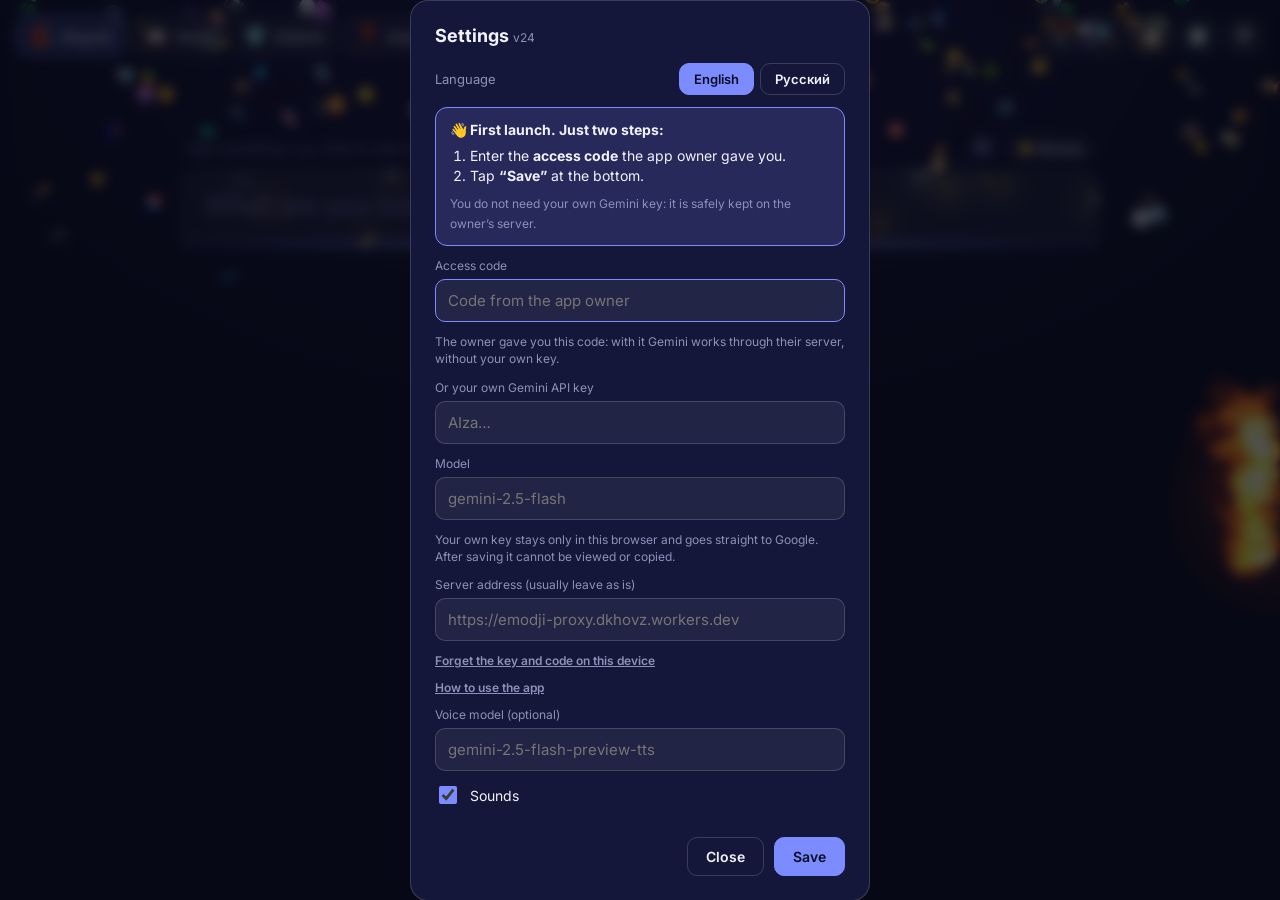
==== commit a21c1265: "Add files via upload" ====
--- a/index.html
+++ b/index.html
@@ -1,377 +1,388 @@
-<!doctype html>
-<html lang="ru">
-<head>
-<meta charset="utf-8">
-<meta name="viewport" content="width=device-width, initial-scale=1, maximum-scale=1, viewport-fit=cover">
-<title>Emodji Magnet</title>
-<link rel="preconnect" href="https://fonts.googleapis.com">
-<link rel="preconnect" href="https://fonts.gstatic.com" crossorigin>
-<link href="https://fonts.googleapis.com/css2?family=Noto+Color+Emoji&family=Inter:wght@400;500;600&display=swap" rel="stylesheet">
-<style>
-  :root {
-    --bg1: #0d0f1f;
-    --bg2: #1a1740;
-    --glass: rgba(255,255,255,.07);
-    --glass-b: rgba(255,255,255,.16);
-    --text: #f2f3ff;
-    --muted: #8d90b8;
-    --accent: #7c8cff;
-  }
-  * { box-sizing: border-box; }
-  html, body { margin: 0; height: 100%; overflow: hidden; }
-  body {
-    font-family: Inter, system-ui, "Segoe UI", sans-serif;
-    color: var(--text);
-    background: radial-gradient(1200px 700px at 50% 0%, var(--bg2), var(--bg1) 70%);
-  }
-  canvas#world { position: fixed; inset: 0; width: 100%; height: 100%; display: block; touch-action: none; }
-
-  #bar {
-    position: fixed; left: 50%; top: 15vh; transform: translateX(-50%);
-    width: min(920px, 82vw); z-index: 5;
-  }
-  #hint { font-size: 13px; color: var(--muted); margin: 0 6px 8px; display: flex; justify-content: space-between; min-height: 18px; }
-  #status { transition: color .2s; }
-  #status.err { color: #ff8a8a; }
-  #field {
-    width: 100%; font: 500 28px/1.25 Inter, system-ui, sans-serif; color: var(--text);
-    background: var(--glass); border: 1px solid var(--glass-b); border-bottom: none;
-    border-radius: 18px 18px 0 0; padding: 18px 24px; outline: none;
-    backdrop-filter: blur(14px); -webkit-backdrop-filter: blur(14px);
-    caret-color: var(--accent);
-  }
-  #field::placeholder { color: #6b6f9c; font-weight: 400; }
-  #field:focus { background: rgba(255,255,255,.1); }
-
-  /* type=search keeps Chrome's password/card/address bar off the keyboard; strip its native look */
-  input[type="search"] { -webkit-appearance: none; appearance: none; }
-  input[type="search"]::-webkit-search-cancel-button,
-  input[type="search"]::-webkit-search-decoration,
-  input[type="search"]::-webkit-search-results-button,
-  input[type="search"]::-webkit-search-results-decoration { display: none; -webkit-appearance: none; }
-  #tools {
-    position: fixed; left: 16px; right: 16px; top: 16px; z-index: 6;
-    display: flex; justify-content: space-between; gap: 8px; pointer-events: none;
-  }
-  #tools > div { display: flex; gap: 6px; pointer-events: auto; }
-  .tbtn {
-    height: 40px; min-width: 40px; padding: 0 12px; border-radius: 12px; border: 1px solid var(--glass-b);
-    background: var(--glass); color: var(--text); font: 500 14px Inter, sans-serif; cursor: pointer;
-    display: inline-flex; align-items: center; justify-content: center; gap: 6px; white-space: nowrap;
-    backdrop-filter: blur(10px); -webkit-backdrop-filter: blur(10px);
-  }
-  .tbtn:hover { background: rgba(255,255,255,.14); }
-  .tbtn.on { background: rgba(124,140,255,.28); border-color: var(--accent); }
-  #acts .tbtn { padding: 0; font-size: 17px; }
-
-  #histPanel {
-    position: fixed; z-index: 8; right: 16px; top: 64px; width: min(380px, calc(100vw - 20px));
-    max-height: 55vh; overflow-y: auto; display: none; padding: 6px;
-    background: rgba(18,20,48,.97); border: 1px solid var(--glass-b); border-radius: 14px;
-    box-shadow: 0 10px 40px rgba(0,0,0,.45);
-  }
-  #histPanel.open { display: block; }
-  .hitem {
-    width: 100%; display: grid; gap: 2px; text-align: left; padding: 9px 10px; border: none; border-radius: 10px;
-    background: transparent; color: var(--text); cursor: pointer; font: 14px Inter, sans-serif;
-  }
-  .hitem:hover { background: rgba(255,255,255,.07); }
-  .ht { overflow: hidden; text-overflow: ellipsis; white-space: nowrap; }
-  .he { font: 16px "Noto Color Emoji","Segoe UI Emoji",sans-serif; letter-spacing: 1px; }
-  .hempty { padding: 14px; color: var(--muted); font-size: 13px; }
-  .hclear { width: 100%; margin-top: 4px; padding: 8px; border: none; background: none; color: var(--muted); font: 12px Inter, sans-serif; cursor: pointer; }
-
-  #searchBar {
-    position: fixed; left: 16px; right: 16px; top: 16px; z-index: 9; display: none; gap: 8px;
-  }
-  #searchBar.open { display: flex; }
-  #searchInput {
-    flex: 1; min-width: 0; height: 40px; padding: 0 14px; border-radius: 12px; outline: none;
-    border: 1px solid var(--accent); background: rgba(18,20,48,.96); color: var(--text); font: 500 15px Inter, sans-serif;
-  }
-  body.mobile #searchBar { top: calc(var(--vvt, 0px) + 8px); left: 10px; right: 10px; }
-  body.mobile #searchInput { height: 36px; font-size: 16px; }
-  #coach {
-    position: fixed; z-index: 9; display: none; width: min(440px, calc(100vw - 20px)); padding: 12px 14px;
-    background: rgba(18,20,48,.97); border: 1px solid var(--glass-b); border-radius: 14px;
-    box-shadow: 0 10px 40px rgba(0,0,0,.45);
-  }
-  #coach.open { display: block; }
-  #coach .ch { display: flex; align-items: center; justify-content: space-between; font-size: 13px; font-weight: 600; margin-bottom: 6px; }
-  #coach.fix .ch { color: #ffd479; }
-  #coach.good .ch { color: #7df0b0; }
-  #coachClose { background: none; border: none; color: var(--muted); font-size: 20px; cursor: pointer; }
-  .cold { font-size: 14px; color: var(--muted); text-decoration: line-through; text-decoration-color: rgba(255,120,120,.7); }
-  .cfix { font-size: 16px; font-weight: 500; margin: 3px 0; }
-  .cnote { font-size: 13px; color: var(--muted); line-height: 1.4; }
-  #coachActions { display: flex; gap: 8px; margin-top: 10px; }
-  #coachActions:empty { display: none; }
-  #coachActions button {
-    font: 600 13px Inter, sans-serif; padding: 8px 12px; border-radius: 10px; cursor: pointer;
-    border: 1px solid var(--glass-b); background: rgba(255,255,255,.06); color: var(--text);
-  }
-  #coachActions button.primary { background: var(--accent); border-color: var(--accent); color: #0b0d24; }
-  #setupHint { display: none; padding: 12px 14px; border-radius: 12px; background: rgba(124,140,255,.16);
-    border: 1px solid var(--accent); font-size: 14px; line-height: 1.45; }
-  #setupHint.show { display: block; }
-  #setupHint ol { margin: 6px 0 6px 20px; padding: 0; }
-  #setupHint span { color: var(--muted); font-size: 12px; }
-
-  #welcome { position: fixed; inset: 0; z-index: 35; display: none; place-items: center; background: rgba(5,6,18,.78);
-    backdrop-filter: blur(6px); overflow-y: auto; padding: 14px; }
-  #welcome.open { display: grid; }
-  #wcard { width: min(520px, 100%); max-height: 100%; overflow-y: auto; background: #15173a; border: 1px solid var(--glass-b);
-    border-radius: 20px; padding: 22px 22px 0; font-size: 14px; line-height: 1.5; }
-  #wcard h2 { margin: 0 0 8px; font-size: 20px; }
-  #wcard p { margin: 6px 0; }
-  .wlead { font-size: 15px; }
-  .wbox { margin: 12px 0; padding: 12px 14px; border-radius: 14px; background: rgba(255,214,120,.1); border: 1px solid rgba(255,214,120,.35); }
-  .wbox b:first-child { color: #ffd479; }
-  .wh { display: block; margin: 14px 0 4px; }
-  #wcard ul { margin: 0; padding-left: 20px; }
-  #wcard li { margin: 5px 0; }
-  .wrow { position: sticky; bottom: 0; margin: 12px -22px 0; padding: 12px 22px; background: #15173a; border-top: 1px solid var(--glass-b); }
-  #wOk { width: 100%; font: 600 15px Inter, sans-serif; padding: 12px; border-radius: 12px; border: none; cursor: pointer;
-    background: var(--accent); color: #0b0d24; }
-  body:not(.mobile) #wcard .mobileOnly { display: none; }
-  #hint { align-items: center; gap: 8px; }
-  #status { min-width: 0; overflow: hidden; text-overflow: ellipsis; white-space: nowrap; }
-  #hint .hr { display: inline-flex; align-items: center; gap: 8px; flex-shrink: 0; }
-  #diffBtn { font: 600 12px Inter, sans-serif; padding: 4px 10px; border-radius: 99px; cursor: pointer; color: var(--text);
-    border: 1px solid var(--glass-b); background: var(--glass); }
-  #diffBtn.on { background: rgba(255,214,120,.18); border-color: rgba(255,214,120,.6); color: #ffd479; }
-  /* rocker switch for the fire: calm when idle, springy click when pressed (lives in the hint row) */
-  .fireSw { display: inline-flex; align-items: center; gap: 5px; }
-  .fireSw::before { content: '🔥'; font: 12px "Noto Color Emoji","Segoe UI Emoji",sans-serif; opacity: .8; }
-  .fireSw.off::before { filter: grayscale(1); opacity: .4; }
-  #fireBtn {
-    position: relative; flex: none; width: 46px; height: 26px; padding: 0; border-radius: 13px; cursor: pointer;
-    border: 1px solid rgba(255,255,255,.1);
-    background: linear-gradient(180deg, #0b0d20, #171a38);
-    box-shadow: inset 0 2px 4px rgba(0,0,0,.75), inset 0 -1px 0 rgba(255,255,255,.05), 0 1px 0 rgba(255,255,255,.06);
-    -webkit-tap-highlight-color: transparent; outline: none;
-  }
-  #fireBtn .cap {
-    position: absolute; top: 2px; left: 2px; width: 26px; height: 20px; border-radius: 10px;
-    background: linear-gradient(145deg, #5a6096, #353a72 62%, #2a2e60);
-    box-shadow: 0 2px 4px rgba(0,0,0,.55), inset 0 1px 0 rgba(255,255,255,.3), inset 0 -2px 3px rgba(0,0,0,.3);
-    transition: left .24s cubic-bezier(.3,1.7,.5,1), transform .12s ease-out;
-    display: grid; place-items: center;
-  }
-  #fireBtn.on .cap { left: 16px; }
-  #fireBtn:active .cap { transform: scaleX(1.1) scaleY(.92); }
-  #fireBtn .dot { width: 4px; height: 4px; border-radius: 50%; background: #4a4f86; box-shadow: inset 0 1px 1px rgba(0,0,0,.5); transition: background .2s, box-shadow .2s; }
-  #fireBtn.on .dot { background: #ffb457; box-shadow: 0 0 5px rgba(255,160,60,.8); }
-  #fireBtn:focus-visible { box-shadow: inset 0 2px 4px rgba(0,0,0,.75), 0 0 0 2px var(--accent); }
-  .tbtn.dim { opacity: .38; }
-  .tbtn.busy { opacity: .6; pointer-events: none; }
-  .lrow { display: flex; align-items: center; justify-content: space-between; gap: 12px; font-size: 13px; color: var(--muted); }
-  #langSel { display: flex; gap: 6px; }
-  #card #langSel button { padding: 7px 14px; font-size: 13px; }
-  #card #langSel button.on { background: var(--accent); border-color: var(--accent); color: #0b0d24; }
-  #toast {
-    position: fixed; left: 50%; bottom: 24px; z-index: 40; transform: translate(-50%, 20px); opacity: 0;
-    padding: 10px 16px; border-radius: 12px; background: rgba(18,20,48,.95); border: 1px solid var(--glass-b);
-    font-size: 14px; max-width: calc(100vw - 40px); overflow: hidden; text-overflow: ellipsis; white-space: nowrap;
-    transition: opacity .2s, transform .2s; pointer-events: none;
-  }
-  #toast.show { opacity: 1; transform: translate(-50%, 0); }
-
-  @keyframes shake { 0%,100% { transform: translateX(0); } 20%,60% { transform: translateX(-8px); } 40%,80% { transform: translateX(8px); } }
-  #field.shake { animation: shake .35s; }
-  #field[readonly] { color: #c9cdf7; }
-  #tip {
-    position: fixed; z-index: 6; pointer-events: none; padding: 5px 10px; border-radius: 8px;
-    background: rgba(10,12,30,.9); border: 1px solid var(--glass-b); font-size: 13px; opacity: 0;
-    transition: opacity .12s; white-space: nowrap;
-  }
-
-  #bubble {
-    position: fixed; z-index: 7; width: 340px; display: none; padding: 14px 16px;
-    background: rgba(18,20,48,.94); border: 1px solid var(--glass-b); border-radius: 16px;
-    backdrop-filter: blur(14px); box-shadow: 0 10px 40px rgba(0,0,0,.4);
-  }
-  #bubble.open { display: block; }
-  #bubble .bh { display: flex; align-items: center; gap: 10px; margin-bottom: 6px; }
-  #bEmoji { font: 26px "Noto Color Emoji","Segoe UI Emoji",sans-serif; }
-  #bVerdict { font-size: 12px; font-weight: 600; padding: 3px 9px; border-radius: 99px; background: var(--glass); color: var(--muted); }
-  #bVerdict.yes { background: rgba(80,220,140,.18); color: #7df0b0; }
-  #bVerdict.no { background: rgba(255,120,120,.18); color: #ff9a9a; }
-  #bSpeak { margin-left: auto; background: none; border: none; font-size: 16px; cursor: pointer; opacity: .8; padding: 0 4px; }
-  #bSpeak + #bClose { margin-left: 0; }
-  #bClose { margin-left: auto; background: none; border: none; color: var(--muted); font-size: 20px; cursor: pointer; }
-  #bText { white-space: pre-line; margin: 0 0 10px; font-size: 14px; line-height: 1.4; min-height: 20px; }
-  #bArg {
-    width: 100%; font: 13px Inter, sans-serif; color: var(--text); background: rgba(255,255,255,.06);
-    border: 1px solid var(--glass-b); border-radius: 10px; padding: 8px 10px; outline: none;
-  }
-  #bArg:focus { border-color: var(--accent); }
-  #bActions { display: flex; gap: 8px; flex-wrap: wrap; }
-  #bActions:not(:empty) { margin-top: 10px; }
-  #bActions button {
-    font: 600 13px Inter, sans-serif; padding: 8px 12px; border-radius: 10px; cursor: pointer;
-    border: 1px solid var(--glass-b); background: rgba(255,255,255,.06); color: var(--text);
-  }
-  #bActions button.primary { background: var(--accent); border-color: var(--accent); color: #0b0d24; }
-  #loading {
-    position: fixed; inset: 0; z-index: 20; display: grid; place-items: center;
-    background: var(--bg1); color: var(--muted); font-size: 16px; transition: opacity .5s;
-  }
-  #loading.hide { opacity: 0; pointer-events: none; }
-
-  #modal { position: fixed; inset: 0; z-index: 30; display: none; place-items: center; background: rgba(5,6,18,.7); backdrop-filter: blur(6px); }
-  #modal.open { display: grid; }
-  #card {
-    width: min(460px, 92vw); background: #15173a; border: 1px solid var(--glass-b);
-    border-radius: 18px; padding: 24px; display: grid; gap: 12px;
-  }
-  #card h2 { margin: 0 0 4px; font-size: 18px; }
-  #card label { font-size: 12px; color: var(--muted); display: grid; gap: 6px; }
-  #card input {
-    font: 15px Inter, sans-serif; color: var(--text); background: rgba(255,255,255,.06);
-    border: 1px solid var(--glass-b); border-radius: 10px; padding: 11px 12px; outline: none;
-  }
-  #card input:focus { border-color: var(--accent); }
-  #card .row { display: flex; gap: 10px; justify-content: flex-end; margin-top: 6px; }
-  #card button {
-    font: 600 14px Inter, sans-serif; border-radius: 10px; padding: 10px 18px; cursor: pointer;
-    border: 1px solid var(--glass-b); background: transparent; color: var(--text);
-  }
-  #card button.primary { background: var(--accent); border-color: var(--accent); color: #0b0d24; }
-  #card .linkbtn { border: none !important; background: none !important; color: var(--muted) !important; font-size: 12px !important; text-align: left; padding: 0 !important; text-decoration: underline; }
-  #card small { color: var(--muted); font-size: 12px; line-height: 1.4; }
-  #card .opt { display: flex; align-items: center; gap: 10px; font-size: 14px; color: var(--text); cursor: pointer; }
-  #card .opt input { width: 18px; height: 18px; padding: 0; accent-color: var(--accent); }
-  body:not(.mobile) .mobileOnly { display: none !important; }
-
-  /* ---- phone mode (desktop untouched) ---- */
-  body.mobile canvas#world { inset: auto; left: 0; top: var(--vvt, 0px); width: 100%; height: var(--vvh, 100%); }
-  body.mobile #bar { top: calc(var(--vvt, 0px) + 54px); width: calc(100vw - 20px); }
-  body.mobile #hint { font-size: 12px; margin-bottom: 5px; min-height: 15px; }
-  body.mobile #count { display: none; }
-  #ver { opacity: .35; margin-left: 8px; }
-  body.mobile #field { font-size: 17px; padding: 11px 14px; border-radius: 14px 14px 0 0; }
-  body.mobile #tools { top: calc(var(--vvt, 0px) + 8px); left: 10px; right: 10px; }
-  body.mobile .tbtn { height: 32px; min-width: 32px; padding: 0; font-size: 16px; }
-  body.mobile #tools > div { gap: 4px; }
-  body.mobile #modes .tbtn span { display: none; }
-  body.mobile #histPanel { right: 10px; top: calc(var(--vvt, 0px) + 50px); }
-  body.mobile #bubble { width: calc(100vw - 20px); padding: 11px 13px; }
-  body.mobile #bArg { font-size: 16px; }
-  /* masked like a password, but without the browser's password/card/address autofill bar */
-  .secret { -webkit-text-security: disc; }
-  .secret::placeholder { -webkit-text-security: none; }
-  /* settings window always fits above the on-screen keyboard and scrolls */
-  body.mobile #modal { top: var(--vvt, 0px); bottom: auto; height: var(--vvh, 100%); overflow-y: auto; align-items: start; padding: 8px 0; }
-  body.mobile #card { margin: 0 auto; padding: 16px; gap: 10px; }
-  body.mobile #card .row { position: sticky; bottom: -16px; margin: 4px -16px -16px; padding: 10px 16px; background: #15173a; border-top: 1px solid var(--glass-b); }
-</style>
-</head>
-<body>
-<canvas id="world"></canvas>
-
-<div id="bar">
-  <div id="hint"><span id="status" data-i18n="status.magnet"></span><span class="hr"><span id="count"></span><span class="fireSw"><button id="fireBtn" type="button" role="switch" aria-checked="true"><span class="cap"><i class="dot"></i></span></button></span><button id="diffBtn" type="button"></button></span></div>
-  <input id="field" type="search" autocomplete="off" spellcheck="false" data-i18n-ph="ph.magnet" autofocus>
-</div>
-
-<div id="tools">
-  <div id="modes">
-    <button class="tbtn on" data-mode="magnet" data-i18n-title="modeT.magnet">🧲<span data-i18n="mode.magnet"></span></button>
-    <button class="tbtn" data-mode="story" data-i18n-title="modeT.story">📖<span data-i18n="mode.story"></span></button>
-    <button class="tbtn" data-mode="defend" data-i18n-title="modeT.defend">🛡️<span data-i18n="mode.defend"></span></button>
-    <button class="tbtn" data-mode="guess" data-i18n-title="modeT.guess">❓<span data-i18n="mode.guess"></span></button>
-  </div>
-  <div id="acts">
-    <button class="tbtn" id="peelBtn" data-i18n-title="t.peel">✂️</button>
-    <button class="tbtn" id="searchBtn" data-i18n-title="t.search">🔍</button>
-    <button class="tbtn" id="copyBtn" data-i18n-title="t.copy">📋</button>
-    <button class="tbtn" id="histBtn" data-i18n-title="t.hist">🕘</button>
-    <button class="tbtn" id="gear" data-i18n-title="t.settings">⚙</button>
-  </div>
-</div>
-<div id="searchBar"><input id="searchInput" type="search" autocomplete="off" spellcheck="false" data-i18n-ph="search.ph"><button class="tbtn" id="searchClose" data-i18n-title="t.close">✕</button></div>
-<div id="histPanel"></div>
-<div id="toast"></div>
-<div id="coach"><div class="ch"><span id="coachTitle"></span><button id="coachClose" data-i18n-title="t.close">×</button></div><div id="coachBody"></div><div id="coachActions"></div></div>
-<div id="tip"></div>
-<div id="bubble">
-  <div class="bh"><span id="bEmoji"></span><span id="bVerdict"></span><button id="bSpeak" title="Listen">🔊</button><button id="bClose" data-i18n-title="t.close">×</button></div>
-  <p id="bText"></p>
-  <input id="bArg" type="search" autocomplete="off" spellcheck="false" placeholder="Argue back… (Enter)">
-  <div id="bActions"></div>
-</div>
-<div id="loading" data-i18n="loading"></div>
-
-<div id="welcome">
-  <div id="wcard">
-    <h2 data-i18n="w.title"></h2>
-    <p class="wlead" data-i18n-html="w.lead"></p>
-
-    <div class="wbox">
-      <b data-i18n="w.boxTitle"></b>
-      <p data-i18n-html="w.boxText"></p>
-      <p id="wDevice" data-i18n-html="w.modes"></p>
-    </div>
-
-    <b class="wh" data-i18n="w.what"></b>
-    <ul>
-      <li data-i18n-html="w.l1"></li>
-      <li data-i18n-html="w.l2"></li>
-      <li data-i18n-html="w.l3"></li>
-      <li data-i18n-html="w.l4"></li>
-      <li data-i18n-html="w.l5"></li>
-      <li data-i18n-html="w.l6"></li>
-      <li data-i18n-html="w.l7"></li>
-      <li data-i18n-html="w.l8"></li>
-      <li data-i18n-html="w.l9"></li>
-      <li class="mobileOnly" data-i18n-html="w.l10"></li>
-    </ul>
-    <div class="wrow"><button id="wOk" class="primary" data-i18n="w.ok"></button></div>
-  </div>
-</div>
-
-<div id="modal">
-  <div id="card">
-    <h2><span data-i18n="set.title"></span> <small id="verNote" style="font-weight:400;color:var(--muted)">v20</small></h2>
-    <div class="lrow"><span data-i18n="set.lang"></span>
-      <div id="langSel"><button type="button" data-lang="en">English</button><button type="button" data-lang="ru">Русский</button></div>
-    </div>
-    <div id="setupHint" data-i18n-html="set.first"></div>
-    <label><span data-i18n="set.code"></span>
-      <input id="accessInput" class="secret" type="search" name="emodji-code-x" data-i18n-ph="set.codePh" autocomplete="off" autocapitalize="none" autocorrect="off" spellcheck="false" data-lpignore="true" data-1p-ignore data-form-type="other">
-    </label>
-    <small data-i18n="set.codeNote"></small>
-    <label><span data-i18n="set.key"></span>
-      <input id="keyInput" class="secret" type="search" name="emodji-key-x" placeholder="AIza…" autocomplete="off" autocapitalize="none" autocorrect="off" spellcheck="false" data-lpignore="true" data-1p-ignore data-form-type="other">
-    </label>
-    <label><span data-i18n="set.model"></span>
-      <input id="modelInput" type="search" placeholder="gemini-2.5-flash">
-    </label>
-    <small data-i18n="set.keyNote"></small>
-    <label><span data-i18n="set.server"></span>
-      <input id="proxyInput" type="search" placeholder="https://….workers.dev" autocomplete="off">
-    </label>
-    <button id="forgetBtn" class="linkbtn" type="button" data-i18n="set.forget"></button>
-    <button id="helpBtn" class="linkbtn" type="button" data-i18n="set.help"></button>
-    <label><span data-i18n="set.tts"></span>
-      <input id="ttsModelInput" type="search" placeholder="gemini-2.5-flash-preview-tts">
-    </label>
-    <label class="opt"><input id="optSound" type="checkbox"> <span data-i18n="set.sound"></span></label>
-    <label class="opt mobileOnly"><input id="optVibe" type="checkbox"> <span data-i18n="set.vibe"></span></label>
-    <label class="opt mobileOnly"><input id="optTilt" type="checkbox"> <span data-i18n="set.tilt"></span></label>
-    <label class="opt mobileOnly"><input id="optShake" type="checkbox"> <span data-i18n="set.shake"></span></label>
-    <small id="vibeNote"></small>
-    <div class="row">
-      <button id="cancelBtn" data-i18n="set.close"></button>
-      <button id="saveBtn" class="primary" data-i18n="set.save"></button>
-    </div>
-  </div>
-</div>
-
-<script src="matter.min.js"></script>
-<script src="emoji-data.js?v=20"></script>
-<script src="i18n.js?v=20"></script>
-<script src="app.js?v=20"></script>
-</body>
-</html>
+<!doctype html>
+<html lang="ru">
+<head>
+<meta charset="utf-8">
+<meta name="viewport" content="width=device-width, initial-scale=1, maximum-scale=1, viewport-fit=cover">
+<title>Emodji Magnet</title>
+<link rel="preconnect" href="https://fonts.googleapis.com">
+<link rel="preconnect" href="https://fonts.gstatic.com" crossorigin>
+<link href="https://fonts.googleapis.com/css2?family=Noto+Color+Emoji&family=Inter:wght@400;500;600&display=swap" rel="stylesheet">
+<style>
+  :root {
+    --bg1: #0d0f1f;
+    --bg2: #1a1740;
+    --glass: rgba(255,255,255,.07);
+    --glass-b: rgba(255,255,255,.16);
+    --text: #f2f3ff;
+    --muted: #8d90b8;
+    --accent: #7c8cff;
+  }
+  * { box-sizing: border-box; }
+  html, body { margin: 0; height: 100%; overflow: hidden; }
+  body {
+    font-family: Inter, system-ui, "Segoe UI", sans-serif;
+    color: var(--text);
+    background: radial-gradient(1200px 700px at 50% 0%, var(--bg2), var(--bg1) 70%);
+  }
+  canvas#world { position: fixed; inset: 0; width: 100%; height: 100%; display: block; touch-action: none; }
+
+  #bar {
+    position: fixed; left: 50%; top: 15vh; transform: translateX(-50%);
+    width: min(920px, 82vw); z-index: 5;
+  }
+  #hint { font-size: 13px; color: var(--muted); margin: 0 6px 8px; display: flex; justify-content: space-between; min-height: 18px; }
+  #status { transition: color .2s; }
+  #status.err { color: #ff8a8a; }
+  #field {
+    width: 100%; font: 500 28px/1.25 Inter, system-ui, sans-serif; color: var(--text);
+    background: var(--glass); border: 1px solid var(--glass-b); border-bottom: none;
+    border-radius: 18px 18px 0 0; padding: 18px 24px; outline: none;
+    backdrop-filter: blur(14px); -webkit-backdrop-filter: blur(14px);
+    caret-color: var(--accent);
+  }
+  #field::placeholder { color: #6b6f9c; font-weight: 400; }
+  #field:focus { background: rgba(255,255,255,.1); }
+
+  /* type=search keeps Chrome's password/card/address bar off the keyboard; strip its native look */
+  input[type="search"] { -webkit-appearance: none; appearance: none; }
+  input[type="search"]::-webkit-search-cancel-button,
+  input[type="search"]::-webkit-search-decoration,
+  input[type="search"]::-webkit-search-results-button,
+  input[type="search"]::-webkit-search-results-decoration { display: none; -webkit-appearance: none; }
+  #tools {
+    position: fixed; left: 16px; right: 16px; top: 16px; z-index: 6;
+    display: flex; justify-content: space-between; gap: 8px; pointer-events: none;
+  }
+  #tools > div { display: flex; gap: 6px; pointer-events: auto; }
+  .tbtn {
+    height: 40px; min-width: 40px; padding: 0 12px; border-radius: 12px; border: 1px solid var(--glass-b);
+    background: var(--glass); color: var(--text); font: 500 14px Inter, sans-serif; cursor: pointer;
+    display: inline-flex; align-items: center; justify-content: center; gap: 6px; white-space: nowrap;
+    backdrop-filter: blur(10px); -webkit-backdrop-filter: blur(10px);
+  }
+  .tbtn:hover { background: rgba(255,255,255,.14); }
+  .tbtn.on { background: rgba(124,140,255,.28); border-color: var(--accent); }
+  #acts .tbtn { padding: 0; font-size: 17px; }
+
+  #histPanel {
+    position: fixed; z-index: 8; right: 16px; top: 64px; width: min(380px, calc(100vw - 20px));
+    max-height: 55vh; overflow-y: auto; display: none; padding: 6px;
+    background: rgba(18,20,48,.97); border: 1px solid var(--glass-b); border-radius: 14px;
+    box-shadow: 0 10px 40px rgba(0,0,0,.45);
+  }
+  #histPanel.open { display: block; }
+  .hitem {
+    width: 100%; display: grid; gap: 2px; text-align: left; padding: 9px 10px; border: none; border-radius: 10px;
+    background: transparent; color: var(--text); cursor: pointer; font: 14px Inter, sans-serif;
+  }
+  .hitem:hover { background: rgba(255,255,255,.07); }
+  .ht { overflow: hidden; text-overflow: ellipsis; white-space: nowrap; }
+  .he { font: 16px "Noto Color Emoji","Segoe UI Emoji",sans-serif; letter-spacing: 1px; }
+  .hempty { padding: 14px; color: var(--muted); font-size: 13px; }
+  .hclear { width: 100%; margin-top: 4px; padding: 8px; border: none; background: none; color: var(--muted); font: 12px Inter, sans-serif; cursor: pointer; }
+
+  #searchBar {
+    position: fixed; left: 16px; right: 16px; top: 16px; z-index: 9; display: none; gap: 8px;
+  }
+  #searchBar.open { display: flex; }
+  #searchInput {
+    flex: 1; min-width: 0; height: 40px; padding: 0 14px; border-radius: 12px; outline: none;
+    border: 1px solid var(--accent); background: rgba(18,20,48,.96); color: var(--text); font: 500 15px Inter, sans-serif;
+  }
+  body.mobile #searchBar { top: calc(var(--vvt, 0px) + 8px); left: 10px; right: 10px; }
+  body.mobile #searchInput { height: 36px; font-size: 16px; }
+  #coach {
+    position: fixed; z-index: 9; display: none; width: min(440px, calc(100vw - 20px)); padding: 12px 14px;
+    background: rgba(18,20,48,.97); border: 1px solid var(--glass-b); border-radius: 14px;
+    box-shadow: 0 10px 40px rgba(0,0,0,.45);
+  }
+  #coach.open { display: block; }
+  #coach .ch { display: flex; align-items: center; justify-content: space-between; font-size: 13px; font-weight: 600; margin-bottom: 6px; }
+  #coach.fix .ch { color: #ffd479; }
+  #coach.good .ch { color: #7df0b0; }
+  #coachClose { background: none; border: none; color: var(--muted); font-size: 20px; cursor: pointer; }
+  .cold { font-size: 14px; color: var(--muted); text-decoration: line-through; text-decoration-color: rgba(255,120,120,.7); }
+  .cfix { font-size: 16px; font-weight: 500; margin: 3px 0; }
+  .cnote { font-size: 13px; color: var(--muted); line-height: 1.4; }
+  #coachActions { display: flex; gap: 8px; margin-top: 10px; }
+  #coachActions:empty { display: none; }
+  #coachActions button {
+    font: 600 13px Inter, sans-serif; padding: 8px 12px; border-radius: 10px; cursor: pointer;
+    border: 1px solid var(--glass-b); background: rgba(255,255,255,.06); color: var(--text);
+  }
+  #coachActions button.primary { background: var(--accent); border-color: var(--accent); color: #0b0d24; }
+  #setupHint { display: none; padding: 12px 14px; border-radius: 12px; background: rgba(124,140,255,.16);
+    border: 1px solid var(--accent); font-size: 14px; line-height: 1.45; }
+  #setupHint.show { display: block; }
+  #setupHint ol { margin: 6px 0 6px 20px; padding: 0; }
+  #setupHint span { color: var(--muted); font-size: 12px; }
+
+  #welcome { position: fixed; inset: 0; z-index: 35; display: none; place-items: center; background: rgba(5,6,18,.78);
+    backdrop-filter: blur(6px); overflow-y: auto; padding: 14px; }
+  #welcome.open { display: grid; }
+  #wcard { width: min(520px, 100%); max-height: 100%; overflow-y: auto; background: #15173a; border: 1px solid var(--glass-b);
+    border-radius: 20px; padding: 22px 22px 0; font-size: 14px; line-height: 1.5; }
+  #wcard h2 { margin: 0 0 8px; font-size: 20px; }
+  #wcard p { margin: 6px 0; }
+  .wlead { font-size: 15px; }
+  .wbox { margin: 12px 0; padding: 12px 14px; border-radius: 14px; background: rgba(255,214,120,.1); border: 1px solid rgba(255,214,120,.35); }
+  .wbox b:first-child { color: #ffd479; }
+  .wh { display: block; margin: 14px 0 4px; }
+  #wcard ul { margin: 0; padding-left: 20px; }
+  #wcard li { margin: 5px 0; }
+  .wrow { position: sticky; bottom: 0; margin: 12px -22px 0; padding: 12px 22px; background: #15173a; border-top: 1px solid var(--glass-b); }
+  #wOk { width: 100%; font: 600 15px Inter, sans-serif; padding: 12px; border-radius: 12px; border: none; cursor: pointer;
+    background: var(--accent); color: #0b0d24; }
+  body:not(.mobile) #wcard .mobileOnly { display: none; }
+  #hint { align-items: center; gap: 8px; }
+  #status { min-width: 0; overflow: hidden; text-overflow: ellipsis; white-space: nowrap; }
+  #hint .hr { display: inline-flex; align-items: center; gap: 8px; flex-shrink: 0; }
+  #diffBtn { font: 600 12px Inter, sans-serif; padding: 4px 10px; border-radius: 99px; cursor: pointer; color: var(--text);
+    border: 1px solid var(--glass-b); background: var(--glass); }
+  #diffBtn.on { background: rgba(255,214,120,.18); border-color: rgba(255,214,120,.6); color: #ffd479; }
+  /* rocker switch for the fire: calm when idle, springy click when pressed (lives in the hint row) */
+  .fireSw { display: inline-flex; align-items: center; gap: 5px; }
+  .fireSw::before { content: '🔥'; font: 12px "Noto Color Emoji","Segoe UI Emoji",sans-serif; opacity: .8; }
+  .fireSw.off::before { filter: grayscale(1); opacity: .4; }
+  #fireBtn {
+    position: relative; flex: none; width: 46px; height: 26px; padding: 0; border-radius: 13px; cursor: pointer;
+    border: 1px solid rgba(255,255,255,.1);
+    background: linear-gradient(180deg, #0b0d20, #171a38);
+    box-shadow: inset 0 2px 4px rgba(0,0,0,.75), inset 0 -1px 0 rgba(255,255,255,.05), 0 1px 0 rgba(255,255,255,.06);
+    -webkit-tap-highlight-color: transparent; outline: none;
+  }
+  #fireBtn .cap {
+    position: absolute; top: 2px; left: 2px; width: 26px; height: 20px; border-radius: 10px;
+    background: linear-gradient(145deg, #5a6096, #353a72 62%, #2a2e60);
+    box-shadow: 0 2px 4px rgba(0,0,0,.55), inset 0 1px 0 rgba(255,255,255,.3), inset 0 -2px 3px rgba(0,0,0,.3);
+    transition: left .24s cubic-bezier(.3,1.7,.5,1), transform .12s ease-out;
+    display: grid; place-items: center;
+  }
+  #fireBtn.on .cap { left: 16px; }
+  #fireBtn:active .cap { transform: scaleX(1.1) scaleY(.92); }
+  #fireBtn .dot { width: 4px; height: 4px; border-radius: 50%; background: #4a4f86; box-shadow: inset 0 1px 1px rgba(0,0,0,.5); transition: background .2s, box-shadow .2s; }
+  #fireBtn.on .dot { background: #ffb457; box-shadow: 0 0 5px rgba(255,160,60,.8); }
+  #fireBtn:focus-visible { box-shadow: inset 0 2px 4px rgba(0,0,0,.75), 0 0 0 2px var(--accent); }
+  /* hand-drawn icons (images live in icons.css) */
+  .ic { display: inline-block; flex: none; width: 26px; height: 26px; background: center / contain no-repeat; pointer-events: none; }
+  .tbtn .ic { filter: drop-shadow(0 1px 1px rgba(0,0,0,.4)); }
+  .ic.sm { width: 1.2em; height: 1.2em; vertical-align: -.25em; margin: 0 1px; }
+  body.mobile .tbtn .ic { width: 22px; height: 22px; }
+  .tbtn .ico { width: 26px; height: 26px; filter: drop-shadow(0 1px 1px rgba(0,0,0,.4)); }
+  body.mobile .tbtn .ico { width: 22px; height: 22px; }
+  .icoSlot { display: inline-flex; }
+  .tbtn.dim { opacity: .38; }
+  .tbtn.busy { opacity: .6; pointer-events: none; }
+  .lrow { display: flex; align-items: center; justify-content: space-between; gap: 12px; font-size: 13px; color: var(--muted); }
+  #langSel { display: flex; gap: 6px; }
+  #card #langSel button { padding: 7px 14px; font-size: 13px; }
+  #card #langSel button.on { background: var(--accent); border-color: var(--accent); color: #0b0d24; }
+  #toast {
+    position: fixed; left: 50%; bottom: 24px; z-index: 40; transform: translate(-50%, 20px); opacity: 0;
+    padding: 10px 16px; border-radius: 12px; background: rgba(18,20,48,.95); border: 1px solid var(--glass-b);
+    font-size: 14px; max-width: calc(100vw - 40px); overflow: hidden; text-overflow: ellipsis; white-space: nowrap;
+    transition: opacity .2s, transform .2s; pointer-events: none;
+  }
+  #toast.show { opacity: 1; transform: translate(-50%, 0); }
+
+  @keyframes shake { 0%,100% { transform: translateX(0); } 20%,60% { transform: translateX(-8px); } 40%,80% { transform: translateX(8px); } }
+  #field.shake { animation: shake .35s; }
+  #field[readonly] { color: #c9cdf7; }
+  #tip {
+    position: fixed; z-index: 6; pointer-events: none; padding: 5px 10px; border-radius: 8px;
+    background: rgba(10,12,30,.9); border: 1px solid var(--glass-b); font-size: 13px; opacity: 0;
+    transition: opacity .12s; white-space: nowrap;
+  }
+
+  #bubble {
+    position: fixed; z-index: 7; width: 340px; display: none; padding: 14px 16px;
+    background: rgba(18,20,48,.94); border: 1px solid var(--glass-b); border-radius: 16px;
+    backdrop-filter: blur(14px); box-shadow: 0 10px 40px rgba(0,0,0,.4);
+  }
+  #bubble.open { display: block; }
+  #bubble .bh { display: flex; align-items: center; gap: 10px; margin-bottom: 6px; }
+  #bEmoji { font: 26px "Noto Color Emoji","Segoe UI Emoji",sans-serif; }
+  #bVerdict { font-size: 12px; font-weight: 600; padding: 3px 9px; border-radius: 99px; background: var(--glass); color: var(--muted); }
+  #bVerdict.yes { background: rgba(80,220,140,.18); color: #7df0b0; }
+  #bVerdict.no { background: rgba(255,120,120,.18); color: #ff9a9a; }
+  #bSpeak { margin-left: auto; background: none; border: none; font-size: 16px; cursor: pointer; opacity: .8; padding: 0 4px; }
+  #bSpeak + #bClose { margin-left: 0; }
+  #bClose { margin-left: auto; background: none; border: none; color: var(--muted); font-size: 20px; cursor: pointer; }
+  #bText { white-space: pre-line; margin: 0 0 10px; font-size: 14px; line-height: 1.4; min-height: 20px; }
+  #bArg {
+    width: 100%; font: 13px Inter, sans-serif; color: var(--text); background: rgba(255,255,255,.06);
+    border: 1px solid var(--glass-b); border-radius: 10px; padding: 8px 10px; outline: none;
+  }
+  #bArg:focus { border-color: var(--accent); }
+  #bActions { display: flex; gap: 8px; flex-wrap: wrap; }
+  #bActions:not(:empty) { margin-top: 10px; }
+  #bActions button {
+    font: 600 13px Inter, sans-serif; padding: 8px 12px; border-radius: 10px; cursor: pointer;
+    border: 1px solid var(--glass-b); background: rgba(255,255,255,.06); color: var(--text);
+  }
+  #bActions button.primary { background: var(--accent); border-color: var(--accent); color: #0b0d24; }
+  #loading {
+    position: fixed; inset: 0; z-index: 20; display: grid; place-items: center;
+    background: var(--bg1); color: var(--muted); font-size: 16px; transition: opacity .5s;
+  }
+  #loading.hide { opacity: 0; pointer-events: none; }
+
+  #modal { position: fixed; inset: 0; z-index: 30; display: none; place-items: center; background: rgba(5,6,18,.7); backdrop-filter: blur(6px); }
+  #modal.open { display: grid; }
+  #card {
+    width: min(460px, 92vw); background: #15173a; border: 1px solid var(--glass-b);
+    border-radius: 18px; padding: 24px; display: grid; gap: 12px;
+  }
+  #card h2 { margin: 0 0 4px; font-size: 18px; }
+  #card label { font-size: 12px; color: var(--muted); display: grid; gap: 6px; }
+  #card input {
+    font: 15px Inter, sans-serif; color: var(--text); background: rgba(255,255,255,.06);
+    border: 1px solid var(--glass-b); border-radius: 10px; padding: 11px 12px; outline: none;
+  }
+  #card input:focus { border-color: var(--accent); }
+  #card .row { display: flex; gap: 10px; justify-content: flex-end; margin-top: 6px; }
+  #card button {
+    font: 600 14px Inter, sans-serif; border-radius: 10px; padding: 10px 18px; cursor: pointer;
+    border: 1px solid var(--glass-b); background: transparent; color: var(--text);
+  }
+  #card button.primary { background: var(--accent); border-color: var(--accent); color: #0b0d24; }
+  #card .linkbtn { border: none !important; background: none !important; color: var(--muted) !important; font-size: 12px !important; text-align: left; padding: 0 !important; text-decoration: underline; }
+  #card small { color: var(--muted); font-size: 12px; line-height: 1.4; }
+  #card .opt { display: flex; align-items: center; gap: 10px; font-size: 14px; color: var(--text); cursor: pointer; }
+  #card .opt input { width: 18px; height: 18px; padding: 0; accent-color: var(--accent); }
+  body:not(.mobile) .mobileOnly { display: none !important; }
+
+  /* ---- phone mode (desktop untouched) ---- */
+  body.mobile canvas#world { inset: auto; left: 0; top: var(--vvt, 0px); width: 100%; height: var(--vvh, 100%); }
+  body.mobile #bar { top: calc(var(--vvt, 0px) + 54px); width: calc(100vw - 20px); }
+  body.mobile #hint { font-size: 12px; margin-bottom: 5px; min-height: 15px; }
+  body.mobile #count { display: none; }
+  #ver { opacity: .35; margin-left: 8px; }
+  body.mobile #field { font-size: 17px; padding: 11px 14px; border-radius: 14px 14px 0 0; }
+  body.mobile #tools { top: calc(var(--vvt, 0px) + 8px); left: 10px; right: 10px; }
+  body.mobile .tbtn { height: 32px; min-width: 32px; padding: 0; font-size: 16px; }
+  body.mobile #tools > div { gap: 4px; }
+  body.mobile #modes .tbtn span { display: none; }
+  body.mobile #histPanel { right: 10px; top: calc(var(--vvt, 0px) + 50px); }
+  body.mobile #bubble { width: calc(100vw - 20px); padding: 11px 13px; }
+  body.mobile #bArg { font-size: 16px; }
+  /* masked like a password, but without the browser's password/card/address autofill bar */
+  .secret { -webkit-text-security: disc; }
+  .secret::placeholder { -webkit-text-security: none; }
+  /* settings window always fits above the on-screen keyboard and scrolls */
+  body.mobile #modal { top: var(--vvt, 0px); bottom: auto; height: var(--vvh, 100%); overflow-y: auto; align-items: start; padding: 8px 0; }
+  body.mobile #card { margin: 0 auto; padding: 16px; gap: 10px; }
+  body.mobile #card .row { position: sticky; bottom: -16px; margin: 4px -16px -16px; padding: 10px 16px; background: #15173a; border-top: 1px solid var(--glass-b); }
+</style>
+<link rel="stylesheet" href="icons-anim.css?v=24">
+<link rel="stylesheet" href="icon-anim.css?v=24">
+</head>
+<body>
+<canvas id="world"></canvas>
+
+<div id="bar">
+  <div id="hint"><span id="status" data-i18n="status.magnet"></span><span class="hr"><span id="count"></span><span class="fireSw"><button id="fireBtn" type="button" role="switch" aria-checked="true"><span class="cap"><i class="dot"></i></span></button></span><button id="diffBtn" type="button"></button></span></div>
+  <input id="field" type="search" autocomplete="off" spellcheck="false" data-i18n-ph="ph.magnet" autofocus>
+</div>
+
+<div id="tools">
+  <div id="modes">
+    <button class="tbtn on" data-mode="magnet" data-i18n-title="modeT.magnet"><span class="icoSlot" data-ico="magnet"><i class="ic ic-magnet"></i></span><span data-i18n="mode.magnet"></span></button>
+    <button class="tbtn" data-mode="story" data-i18n-title="modeT.story"><span class="icoSlot" data-ico="book"><i class="ic ic-book"></i></span><span data-i18n="mode.story"></span></button>
+    <button class="tbtn" data-mode="defend" data-i18n-title="modeT.defend"><span class="icoSlot" data-ico="shield"><i class="ic ic-shield"></i></span><span data-i18n="mode.defend"></span></button>
+    <button class="tbtn" data-mode="guess" data-i18n-title="modeT.guess"><span class="icoSlot" data-ico="question"><i class="ic ic-question"></i></span><span data-i18n="mode.guess"></span></button>
+  </div>
+  <div id="acts">
+    <button class="tbtn" id="peelBtn" data-i18n-title="t.peel"><span class="icoSlot" data-ico="scissors"><i class="ic ic-scissors"></i></span></button>
+    <button class="tbtn" id="searchBtn" data-i18n-title="t.search"><span class="icoSlot" data-ico="magnifier"><i class="ic ic-magnifier"></i></span></button>
+    <button class="tbtn" id="copyBtn" data-i18n-title="t.copy"><span class="icoSlot" data-ico="clipboard"><i class="ic ic-clipboard"></i></span></button>
+    <button class="tbtn" id="histBtn" data-i18n-title="t.hist"><span class="icoSlot" data-ico="clock"><i class="ic ic-clock"></i></span></button>
+    <button class="tbtn" id="gear" data-i18n-title="t.settings"><span class="icoSlot" data-ico="gear"><i class="ic ic-gear"></i></span></button>
+  </div>
+</div>
+<div id="searchBar"><input id="searchInput" type="search" autocomplete="off" spellcheck="false" data-i18n-ph="search.ph"><button class="tbtn" id="searchClose" data-i18n-title="t.close">✕</button></div>
+<div id="histPanel"></div>
+<div id="toast"></div>
+<div id="coach"><div class="ch"><span id="coachTitle"></span><button id="coachClose" data-i18n-title="t.close">×</button></div><div id="coachBody"></div><div id="coachActions"></div></div>
+<div id="tip"></div>
+<div id="bubble">
+  <div class="bh"><span id="bEmoji"></span><span id="bVerdict"></span><button id="bSpeak" title="Listen">🔊</button><button id="bClose" data-i18n-title="t.close">×</button></div>
+  <p id="bText"></p>
+  <input id="bArg" type="search" autocomplete="off" spellcheck="false" placeholder="Argue back… (Enter)">
+  <div id="bActions"></div>
+</div>
+<div id="loading" data-i18n="loading"></div>
+
+<div id="welcome">
+  <div id="wcard">
+    <h2 data-i18n="w.title"></h2>
+    <p class="wlead" data-i18n-html="w.lead"></p>
+
+    <div class="wbox">
+      <b data-i18n="w.boxTitle"></b>
+      <p data-i18n-html="w.boxText"></p>
+      <p id="wDevice" data-i18n-html="w.modes"></p>
+    </div>
+
+    <b class="wh" data-i18n="w.what"></b>
+    <ul>
+      <li data-i18n-html="w.l1"></li>
+      <li data-i18n-html="w.l2"></li>
+      <li data-i18n-html="w.l3"></li>
+      <li data-i18n-html="w.l4"></li>
+      <li data-i18n-html="w.l5"></li>
+      <li data-i18n-html="w.l6"></li>
+      <li data-i18n-html="w.l7"></li>
+      <li data-i18n-html="w.l8"></li>
+      <li data-i18n-html="w.l9"></li>
+      <li class="mobileOnly" data-i18n-html="w.l10"></li>
+    </ul>
+    <div class="wrow"><button id="wOk" class="primary" data-i18n="w.ok"></button></div>
+  </div>
+</div>
+
+<div id="modal">
+  <div id="card">
+    <h2><span data-i18n="set.title"></span> <small id="verNote" style="font-weight:400;color:var(--muted)">v24</small></h2>
+    <div class="lrow"><span data-i18n="set.lang"></span>
+      <div id="langSel"><button type="button" data-lang="en">English</button><button type="button" data-lang="ru">Русский</button></div>
+    </div>
+    <div id="setupHint" data-i18n-html="set.first"></div>
+    <label><span data-i18n="set.code"></span>
+      <input id="accessInput" class="secret" type="search" name="emodji-code-x" data-i18n-ph="set.codePh" autocomplete="off" autocapitalize="none" autocorrect="off" spellcheck="false" data-lpignore="true" data-1p-ignore data-form-type="other">
+    </label>
+    <small data-i18n="set.codeNote"></small>
+    <label><span data-i18n="set.key"></span>
+      <input id="keyInput" class="secret" type="search" name="emodji-key-x" placeholder="AIza…" autocomplete="off" autocapitalize="none" autocorrect="off" spellcheck="false" data-lpignore="true" data-1p-ignore data-form-type="other">
+    </label>
+    <label><span data-i18n="set.model"></span>
+      <input id="modelInput" type="search" placeholder="gemini-2.5-flash">
+    </label>
+    <small data-i18n="set.keyNote"></small>
+    <label><span data-i18n="set.server"></span>
+      <input id="proxyInput" type="search" placeholder="https://….workers.dev" autocomplete="off">
+    </label>
+    <button id="forgetBtn" class="linkbtn" type="button" data-i18n="set.forget"></button>
+    <button id="helpBtn" class="linkbtn" type="button" data-i18n="set.help"></button>
+    <label><span data-i18n="set.tts"></span>
+      <input id="ttsModelInput" type="search" placeholder="gemini-2.5-flash-preview-tts">
+    </label>
+    <label class="opt"><input id="optSound" type="checkbox"> <span data-i18n="set.sound"></span></label>
+    <label class="opt mobileOnly"><input id="optVibe" type="checkbox"> <span data-i18n="set.vibe"></span></label>
+    <label class="opt mobileOnly"><input id="optTilt" type="checkbox"> <span data-i18n="set.tilt"></span></label>
+    <label class="opt mobileOnly"><input id="optShake" type="checkbox"> <span data-i18n="set.shake"></span></label>
+    <small id="vibeNote"></small>
+    <div class="row">
+      <button id="cancelBtn" data-i18n="set.close"></button>
+      <button id="saveBtn" class="primary" data-i18n="set.save"></button>
+    </div>
+  </div>
+</div>
+
+<script src="matter.min.js"></script>
+<script src="emoji-data.js?v=24"></script>
+<script src="i18n.js?v=24"></script>
+<script src="icon-anim.js?v=24"></script>
+<script src="app.js?v=24"></script>
+</body>
+</html>
--- a/icons-anim.css
+++ b/icons-anim.css
@@ -0,0 +1,22 @@
+/* Hand-drawn icons and their animation layers (generated from the artwork, 160px). */
+.ic-magnet{--img:url([data-uri])}
+.ic-book{--img:url([data-uri])}
+.ic-shield{--img:url([data-uri])}
+.ic-question{--img:url([data-uri])}
+.ic-scissors{--img:url([data-uri])}
+.ic-magnifier{--img:url([data-uri])}
+.ic-clipboard{--img:url([data-uri])}
+.ic-clock{--img:url([data-uri])}
+.ic-gear{--img:url([data-uri])}
+.L-question-body{--img:url([data-uri])}
+.L-question-dot{--img:url([data-uri])}
+.L-scissors-a{--img:url([data-uri])}
+.L-scissors-b{--img:url([data-uri])}
+.L-scissors-decor{--img:url([data-uri])}
+.L-magnifier-lens{--img:url([data-uri])}
+.L-magnifier-handle{--img:url([data-uri])}
+.L-magnifier-decor{--img:url([data-uri])}
+.L-clipboard-body{--img:url([data-uri])}
+.L-clipboard-clip{--img:url([data-uri])}
+.L-clipboard-decor{--img:url([data-uri])}
+.L-clock-face{--img:url([data-uri])}
--- a/icon-anim.css
+++ b/icon-anim.css
@@ -0,0 +1,24 @@
+/* Layers for the animated icons (see icon-anim.js). Images come from icons-anim.css as --img. */
+.ic { background-image: var(--img); background-position: center; background-size: contain; background-repeat: no-repeat; }
+.ico { position: relative; display: inline-block; flex: none; width: 26px; height: 26px; pointer-events: none; }
+.ico .lay, .ico .grp, .ico .sheen, .ico .ripple, .ico .lsvg { position: absolute; inset: 0; }
+.ico .lay { background: var(--img) center / contain no-repeat; will-change: transform; }
+.ico .grp { transform-origin: 50% 50%; }
+.ico .lsvg { width: 100%; height: 100%; overflow: visible; }
+.ico .sheen {
+  background: linear-gradient(105deg, transparent 38%, rgba(255,255,255,.62) 50%, transparent 62%) 100% 0 / 260% 100% no-repeat;
+  -webkit-mask: var(--img) center / contain no-repeat; mask: var(--img) center / contain no-repeat;
+  mix-blend-mode: screen; opacity: 0;
+}
+.ico .glow {
+  position: absolute; width: 36%; height: 36%; border-radius: 50%; opacity: 0; mix-blend-mode: screen;
+  background: radial-gradient(circle, rgba(255,255,235,.98), rgba(255,226,110,.55) 42%, transparent 72%);
+  transform: translate(-50%, -50%);
+}
+.ico .ripple { -webkit-mask: var(--img) center / contain no-repeat; mask: var(--img) center / contain no-repeat; overflow: hidden; }
+.ico .ring {
+  position: absolute; width: 34%; height: 34%; border-radius: 50%; opacity: 0;
+  border: 2px solid rgba(255,255,255,.95); box-shadow: 0 0 6px rgba(160,230,255,.9);
+  transform: translate(-50%, -50%);
+}
+@media (prefers-reduced-motion: reduce) { .ico * { transition: none !important; } }
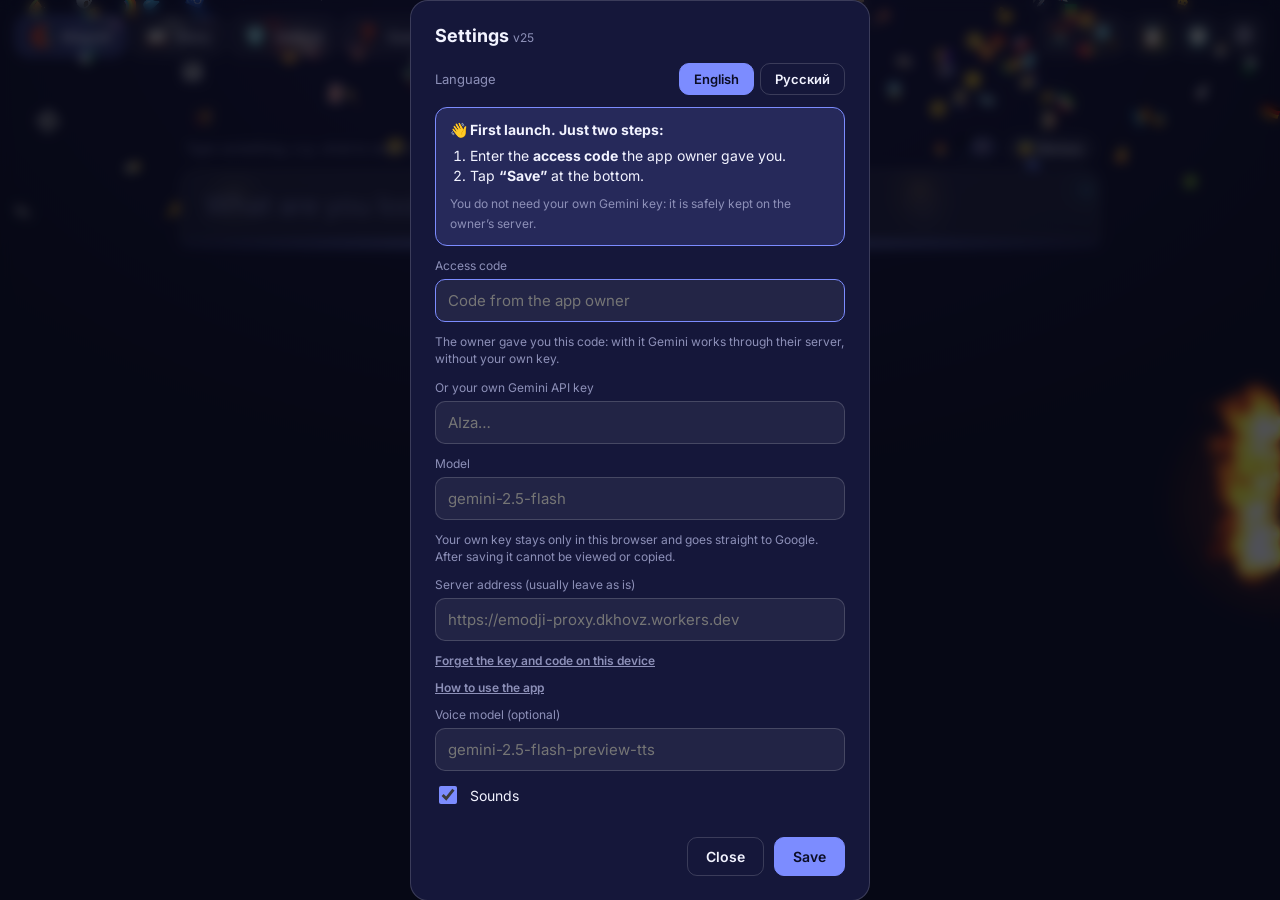
==== commit a0d31bd7: "Add files via upload" ====
--- a/index.html
+++ b/index.html
@@ -1,388 +1,396 @@
-<!doctype html>
-<html lang="ru">
-<head>
-<meta charset="utf-8">
-<meta name="viewport" content="width=device-width, initial-scale=1, maximum-scale=1, viewport-fit=cover">
-<title>Emodji Magnet</title>
-<link rel="preconnect" href="https://fonts.googleapis.com">
-<link rel="preconnect" href="https://fonts.gstatic.com" crossorigin>
-<link href="https://fonts.googleapis.com/css2?family=Noto+Color+Emoji&family=Inter:wght@400;500;600&display=swap" rel="stylesheet">
-<style>
-  :root {
-    --bg1: #0d0f1f;
-    --bg2: #1a1740;
-    --glass: rgba(255,255,255,.07);
-    --glass-b: rgba(255,255,255,.16);
-    --text: #f2f3ff;
-    --muted: #8d90b8;
-    --accent: #7c8cff;
-  }
-  * { box-sizing: border-box; }
-  html, body { margin: 0; height: 100%; overflow: hidden; }
-  body {
-    font-family: Inter, system-ui, "Segoe UI", sans-serif;
-    color: var(--text);
-    background: radial-gradient(1200px 700px at 50% 0%, var(--bg2), var(--bg1) 70%);
-  }
-  canvas#world { position: fixed; inset: 0; width: 100%; height: 100%; display: block; touch-action: none; }
-
-  #bar {
-    position: fixed; left: 50%; top: 15vh; transform: translateX(-50%);
-    width: min(920px, 82vw); z-index: 5;
-  }
-  #hint { font-size: 13px; color: var(--muted); margin: 0 6px 8px; display: flex; justify-content: space-between; min-height: 18px; }
-  #status { transition: color .2s; }
-  #status.err { color: #ff8a8a; }
-  #field {
-    width: 100%; font: 500 28px/1.25 Inter, system-ui, sans-serif; color: var(--text);
-    background: var(--glass); border: 1px solid var(--glass-b); border-bottom: none;
-    border-radius: 18px 18px 0 0; padding: 18px 24px; outline: none;
-    backdrop-filter: blur(14px); -webkit-backdrop-filter: blur(14px);
-    caret-color: var(--accent);
-  }
-  #field::placeholder { color: #6b6f9c; font-weight: 400; }
-  #field:focus { background: rgba(255,255,255,.1); }
-
-  /* type=search keeps Chrome's password/card/address bar off the keyboard; strip its native look */
-  input[type="search"] { -webkit-appearance: none; appearance: none; }
-  input[type="search"]::-webkit-search-cancel-button,
-  input[type="search"]::-webkit-search-decoration,
-  input[type="search"]::-webkit-search-results-button,
-  input[type="search"]::-webkit-search-results-decoration { display: none; -webkit-appearance: none; }
-  #tools {
-    position: fixed; left: 16px; right: 16px; top: 16px; z-index: 6;
-    display: flex; justify-content: space-between; gap: 8px; pointer-events: none;
-  }
-  #tools > div { display: flex; gap: 6px; pointer-events: auto; }
-  .tbtn {
-    height: 40px; min-width: 40px; padding: 0 12px; border-radius: 12px; border: 1px solid var(--glass-b);
-    background: var(--glass); color: var(--text); font: 500 14px Inter, sans-serif; cursor: pointer;
-    display: inline-flex; align-items: center; justify-content: center; gap: 6px; white-space: nowrap;
-    backdrop-filter: blur(10px); -webkit-backdrop-filter: blur(10px);
-  }
-  .tbtn:hover { background: rgba(255,255,255,.14); }
-  .tbtn.on { background: rgba(124,140,255,.28); border-color: var(--accent); }
-  #acts .tbtn { padding: 0; font-size: 17px; }
-
-  #histPanel {
-    position: fixed; z-index: 8; right: 16px; top: 64px; width: min(380px, calc(100vw - 20px));
-    max-height: 55vh; overflow-y: auto; display: none; padding: 6px;
-    background: rgba(18,20,48,.97); border: 1px solid var(--glass-b); border-radius: 14px;
-    box-shadow: 0 10px 40px rgba(0,0,0,.45);
-  }
-  #histPanel.open { display: block; }
-  .hitem {
-    width: 100%; display: grid; gap: 2px; text-align: left; padding: 9px 10px; border: none; border-radius: 10px;
-    background: transparent; color: var(--text); cursor: pointer; font: 14px Inter, sans-serif;
-  }
-  .hitem:hover { background: rgba(255,255,255,.07); }
-  .ht { overflow: hidden; text-overflow: ellipsis; white-space: nowrap; }
-  .he { font: 16px "Noto Color Emoji","Segoe UI Emoji",sans-serif; letter-spacing: 1px; }
-  .hempty { padding: 14px; color: var(--muted); font-size: 13px; }
-  .hclear { width: 100%; margin-top: 4px; padding: 8px; border: none; background: none; color: var(--muted); font: 12px Inter, sans-serif; cursor: pointer; }
-
-  #searchBar {
-    position: fixed; left: 16px; right: 16px; top: 16px; z-index: 9; display: none; gap: 8px;
-  }
-  #searchBar.open { display: flex; }
-  #searchInput {
-    flex: 1; min-width: 0; height: 40px; padding: 0 14px; border-radius: 12px; outline: none;
-    border: 1px solid var(--accent); background: rgba(18,20,48,.96); color: var(--text); font: 500 15px Inter, sans-serif;
-  }
-  body.mobile #searchBar { top: calc(var(--vvt, 0px) + 8px); left: 10px; right: 10px; }
-  body.mobile #searchInput { height: 36px; font-size: 16px; }
-  #coach {
-    position: fixed; z-index: 9; display: none; width: min(440px, calc(100vw - 20px)); padding: 12px 14px;
-    background: rgba(18,20,48,.97); border: 1px solid var(--glass-b); border-radius: 14px;
-    box-shadow: 0 10px 40px rgba(0,0,0,.45);
-  }
-  #coach.open { display: block; }
-  #coach .ch { display: flex; align-items: center; justify-content: space-between; font-size: 13px; font-weight: 600; margin-bottom: 6px; }
-  #coach.fix .ch { color: #ffd479; }
-  #coach.good .ch { color: #7df0b0; }
-  #coachClose { background: none; border: none; color: var(--muted); font-size: 20px; cursor: pointer; }
-  .cold { font-size: 14px; color: var(--muted); text-decoration: line-through; text-decoration-color: rgba(255,120,120,.7); }
-  .cfix { font-size: 16px; font-weight: 500; margin: 3px 0; }
-  .cnote { font-size: 13px; color: var(--muted); line-height: 1.4; }
-  #coachActions { display: flex; gap: 8px; margin-top: 10px; }
-  #coachActions:empty { display: none; }
-  #coachActions button {
-    font: 600 13px Inter, sans-serif; padding: 8px 12px; border-radius: 10px; cursor: pointer;
-    border: 1px solid var(--glass-b); background: rgba(255,255,255,.06); color: var(--text);
-  }
-  #coachActions button.primary { background: var(--accent); border-color: var(--accent); color: #0b0d24; }
-  #setupHint { display: none; padding: 12px 14px; border-radius: 12px; background: rgba(124,140,255,.16);
-    border: 1px solid var(--accent); font-size: 14px; line-height: 1.45; }
-  #setupHint.show { display: block; }
-  #setupHint ol { margin: 6px 0 6px 20px; padding: 0; }
-  #setupHint span { color: var(--muted); font-size: 12px; }
-
-  #welcome { position: fixed; inset: 0; z-index: 35; display: none; place-items: center; background: rgba(5,6,18,.78);
-    backdrop-filter: blur(6px); overflow-y: auto; padding: 14px; }
-  #welcome.open { display: grid; }
-  #wcard { width: min(520px, 100%); max-height: 100%; overflow-y: auto; background: #15173a; border: 1px solid var(--glass-b);
-    border-radius: 20px; padding: 22px 22px 0; font-size: 14px; line-height: 1.5; }
-  #wcard h2 { margin: 0 0 8px; font-size: 20px; }
-  #wcard p { margin: 6px 0; }
-  .wlead { font-size: 15px; }
-  .wbox { margin: 12px 0; padding: 12px 14px; border-radius: 14px; background: rgba(255,214,120,.1); border: 1px solid rgba(255,214,120,.35); }
-  .wbox b:first-child { color: #ffd479; }
-  .wh { display: block; margin: 14px 0 4px; }
-  #wcard ul { margin: 0; padding-left: 20px; }
-  #wcard li { margin: 5px 0; }
-  .wrow { position: sticky; bottom: 0; margin: 12px -22px 0; padding: 12px 22px; background: #15173a; border-top: 1px solid var(--glass-b); }
-  #wOk { width: 100%; font: 600 15px Inter, sans-serif; padding: 12px; border-radius: 12px; border: none; cursor: pointer;
-    background: var(--accent); color: #0b0d24; }
-  body:not(.mobile) #wcard .mobileOnly { display: none; }
-  #hint { align-items: center; gap: 8px; }
-  #status { min-width: 0; overflow: hidden; text-overflow: ellipsis; white-space: nowrap; }
-  #hint .hr { display: inline-flex; align-items: center; gap: 8px; flex-shrink: 0; }
-  #diffBtn { font: 600 12px Inter, sans-serif; padding: 4px 10px; border-radius: 99px; cursor: pointer; color: var(--text);
-    border: 1px solid var(--glass-b); background: var(--glass); }
-  #diffBtn.on { background: rgba(255,214,120,.18); border-color: rgba(255,214,120,.6); color: #ffd479; }
-  /* rocker switch for the fire: calm when idle, springy click when pressed (lives in the hint row) */
-  .fireSw { display: inline-flex; align-items: center; gap: 5px; }
-  .fireSw::before { content: '🔥'; font: 12px "Noto Color Emoji","Segoe UI Emoji",sans-serif; opacity: .8; }
-  .fireSw.off::before { filter: grayscale(1); opacity: .4; }
-  #fireBtn {
-    position: relative; flex: none; width: 46px; height: 26px; padding: 0; border-radius: 13px; cursor: pointer;
-    border: 1px solid rgba(255,255,255,.1);
-    background: linear-gradient(180deg, #0b0d20, #171a38);
-    box-shadow: inset 0 2px 4px rgba(0,0,0,.75), inset 0 -1px 0 rgba(255,255,255,.05), 0 1px 0 rgba(255,255,255,.06);
-    -webkit-tap-highlight-color: transparent; outline: none;
-  }
-  #fireBtn .cap {
-    position: absolute; top: 2px; left: 2px; width: 26px; height: 20px; border-radius: 10px;
-    background: linear-gradient(145deg, #5a6096, #353a72 62%, #2a2e60);
-    box-shadow: 0 2px 4px rgba(0,0,0,.55), inset 0 1px 0 rgba(255,255,255,.3), inset 0 -2px 3px rgba(0,0,0,.3);
-    transition: left .24s cubic-bezier(.3,1.7,.5,1), transform .12s ease-out;
-    display: grid; place-items: center;
-  }
-  #fireBtn.on .cap { left: 16px; }
-  #fireBtn:active .cap { transform: scaleX(1.1) scaleY(.92); }
-  #fireBtn .dot { width: 4px; height: 4px; border-radius: 50%; background: #4a4f86; box-shadow: inset 0 1px 1px rgba(0,0,0,.5); transition: background .2s, box-shadow .2s; }
-  #fireBtn.on .dot { background: #ffb457; box-shadow: 0 0 5px rgba(255,160,60,.8); }
-  #fireBtn:focus-visible { box-shadow: inset 0 2px 4px rgba(0,0,0,.75), 0 0 0 2px var(--accent); }
-  /* hand-drawn icons (images live in icons.css) */
-  .ic { display: inline-block; flex: none; width: 26px; height: 26px; background: center / contain no-repeat; pointer-events: none; }
-  .tbtn .ic { filter: drop-shadow(0 1px 1px rgba(0,0,0,.4)); }
-  .ic.sm { width: 1.2em; height: 1.2em; vertical-align: -.25em; margin: 0 1px; }
-  body.mobile .tbtn .ic { width: 22px; height: 22px; }
-  .tbtn .ico { width: 26px; height: 26px; filter: drop-shadow(0 1px 1px rgba(0,0,0,.4)); }
-  body.mobile .tbtn .ico { width: 22px; height: 22px; }
-  .icoSlot { display: inline-flex; }
-  .tbtn.dim { opacity: .38; }
-  .tbtn.busy { opacity: .6; pointer-events: none; }
-  .lrow { display: flex; align-items: center; justify-content: space-between; gap: 12px; font-size: 13px; color: var(--muted); }
-  #langSel { display: flex; gap: 6px; }
-  #card #langSel button { padding: 7px 14px; font-size: 13px; }
-  #card #langSel button.on { background: var(--accent); border-color: var(--accent); color: #0b0d24; }
-  #toast {
-    position: fixed; left: 50%; bottom: 24px; z-index: 40; transform: translate(-50%, 20px); opacity: 0;
-    padding: 10px 16px; border-radius: 12px; background: rgba(18,20,48,.95); border: 1px solid var(--glass-b);
-    font-size: 14px; max-width: calc(100vw - 40px); overflow: hidden; text-overflow: ellipsis; white-space: nowrap;
-    transition: opacity .2s, transform .2s; pointer-events: none;
-  }
-  #toast.show { opacity: 1; transform: translate(-50%, 0); }
-
-  @keyframes shake { 0%,100% { transform: translateX(0); } 20%,60% { transform: translateX(-8px); } 40%,80% { transform: translateX(8px); } }
-  #field.shake { animation: shake .35s; }
-  #field[readonly] { color: #c9cdf7; }
-  #tip {
-    position: fixed; z-index: 6; pointer-events: none; padding: 5px 10px; border-radius: 8px;
-    background: rgba(10,12,30,.9); border: 1px solid var(--glass-b); font-size: 13px; opacity: 0;
-    transition: opacity .12s; white-space: nowrap;
-  }
-
-  #bubble {
-    position: fixed; z-index: 7; width: 340px; display: none; padding: 14px 16px;
-    background: rgba(18,20,48,.94); border: 1px solid var(--glass-b); border-radius: 16px;
-    backdrop-filter: blur(14px); box-shadow: 0 10px 40px rgba(0,0,0,.4);
-  }
-  #bubble.open { display: block; }
-  #bubble .bh { display: flex; align-items: center; gap: 10px; margin-bottom: 6px; }
-  #bEmoji { font: 26px "Noto Color Emoji","Segoe UI Emoji",sans-serif; }
-  #bVerdict { font-size: 12px; font-weight: 600; padding: 3px 9px; border-radius: 99px; background: var(--glass); color: var(--muted); }
-  #bVerdict.yes { background: rgba(80,220,140,.18); color: #7df0b0; }
-  #bVerdict.no { background: rgba(255,120,120,.18); color: #ff9a9a; }
-  #bSpeak { margin-left: auto; background: none; border: none; font-size: 16px; cursor: pointer; opacity: .8; padding: 0 4px; }
-  #bSpeak + #bClose { margin-left: 0; }
-  #bClose { margin-left: auto; background: none; border: none; color: var(--muted); font-size: 20px; cursor: pointer; }
-  #bText { white-space: pre-line; margin: 0 0 10px; font-size: 14px; line-height: 1.4; min-height: 20px; }
-  #bArg {
-    width: 100%; font: 13px Inter, sans-serif; color: var(--text); background: rgba(255,255,255,.06);
-    border: 1px solid var(--glass-b); border-radius: 10px; padding: 8px 10px; outline: none;
-  }
-  #bArg:focus { border-color: var(--accent); }
-  #bActions { display: flex; gap: 8px; flex-wrap: wrap; }
-  #bActions:not(:empty) { margin-top: 10px; }
-  #bActions button {
-    font: 600 13px Inter, sans-serif; padding: 8px 12px; border-radius: 10px; cursor: pointer;
-    border: 1px solid var(--glass-b); background: rgba(255,255,255,.06); color: var(--text);
-  }
-  #bActions button.primary { background: var(--accent); border-color: var(--accent); color: #0b0d24; }
-  #loading {
-    position: fixed; inset: 0; z-index: 20; display: grid; place-items: center;
-    background: var(--bg1); color: var(--muted); font-size: 16px; transition: opacity .5s;
-  }
-  #loading.hide { opacity: 0; pointer-events: none; }
-
-  #modal { position: fixed; inset: 0; z-index: 30; display: none; place-items: center; background: rgba(5,6,18,.7); backdrop-filter: blur(6px); }
-  #modal.open { display: grid; }
-  #card {
-    width: min(460px, 92vw); background: #15173a; border: 1px solid var(--glass-b);
-    border-radius: 18px; padding: 24px; display: grid; gap: 12px;
-  }
-  #card h2 { margin: 0 0 4px; font-size: 18px; }
-  #card label { font-size: 12px; color: var(--muted); display: grid; gap: 6px; }
-  #card input {
-    font: 15px Inter, sans-serif; color: var(--text); background: rgba(255,255,255,.06);
-    border: 1px solid var(--glass-b); border-radius: 10px; padding: 11px 12px; outline: none;
-  }
-  #card input:focus { border-color: var(--accent); }
-  #card .row { display: flex; gap: 10px; justify-content: flex-end; margin-top: 6px; }
-  #card button {
-    font: 600 14px Inter, sans-serif; border-radius: 10px; padding: 10px 18px; cursor: pointer;
-    border: 1px solid var(--glass-b); background: transparent; color: var(--text);
-  }
-  #card button.primary { background: var(--accent); border-color: var(--accent); color: #0b0d24; }
-  #card .linkbtn { border: none !important; background: none !important; color: var(--muted) !important; font-size: 12px !important; text-align: left; padding: 0 !important; text-decoration: underline; }
-  #card small { color: var(--muted); font-size: 12px; line-height: 1.4; }
-  #card .opt { display: flex; align-items: center; gap: 10px; font-size: 14px; color: var(--text); cursor: pointer; }
-  #card .opt input { width: 18px; height: 18px; padding: 0; accent-color: var(--accent); }
-  body:not(.mobile) .mobileOnly { display: none !important; }
-
-  /* ---- phone mode (desktop untouched) ---- */
-  body.mobile canvas#world { inset: auto; left: 0; top: var(--vvt, 0px); width: 100%; height: var(--vvh, 100%); }
-  body.mobile #bar { top: calc(var(--vvt, 0px) + 54px); width: calc(100vw - 20px); }
-  body.mobile #hint { font-size: 12px; margin-bottom: 5px; min-height: 15px; }
-  body.mobile #count { display: none; }
-  #ver { opacity: .35; margin-left: 8px; }
-  body.mobile #field { font-size: 17px; padding: 11px 14px; border-radius: 14px 14px 0 0; }
-  body.mobile #tools { top: calc(var(--vvt, 0px) + 8px); left: 10px; right: 10px; }
-  body.mobile .tbtn { height: 32px; min-width: 32px; padding: 0; font-size: 16px; }
-  body.mobile #tools > div { gap: 4px; }
-  body.mobile #modes .tbtn span { display: none; }
-  body.mobile #histPanel { right: 10px; top: calc(var(--vvt, 0px) + 50px); }
-  body.mobile #bubble { width: calc(100vw - 20px); padding: 11px 13px; }
-  body.mobile #bArg { font-size: 16px; }
-  /* masked like a password, but without the browser's password/card/address autofill bar */
-  .secret { -webkit-text-security: disc; }
-  .secret::placeholder { -webkit-text-security: none; }
-  /* settings window always fits above the on-screen keyboard and scrolls */
-  body.mobile #modal { top: var(--vvt, 0px); bottom: auto; height: var(--vvh, 100%); overflow-y: auto; align-items: start; padding: 8px 0; }
-  body.mobile #card { margin: 0 auto; padding: 16px; gap: 10px; }
-  body.mobile #card .row { position: sticky; bottom: -16px; margin: 4px -16px -16px; padding: 10px 16px; background: #15173a; border-top: 1px solid var(--glass-b); }
-</style>
-<link rel="stylesheet" href="icons-anim.css?v=24">
-<link rel="stylesheet" href="icon-anim.css?v=24">
-</head>
-<body>
-<canvas id="world"></canvas>
-
-<div id="bar">
-  <div id="hint"><span id="status" data-i18n="status.magnet"></span><span class="hr"><span id="count"></span><span class="fireSw"><button id="fireBtn" type="button" role="switch" aria-checked="true"><span class="cap"><i class="dot"></i></span></button></span><button id="diffBtn" type="button"></button></span></div>
-  <input id="field" type="search" autocomplete="off" spellcheck="false" data-i18n-ph="ph.magnet" autofocus>
-</div>
-
-<div id="tools">
-  <div id="modes">
-    <button class="tbtn on" data-mode="magnet" data-i18n-title="modeT.magnet"><span class="icoSlot" data-ico="magnet"><i class="ic ic-magnet"></i></span><span data-i18n="mode.magnet"></span></button>
-    <button class="tbtn" data-mode="story" data-i18n-title="modeT.story"><span class="icoSlot" data-ico="book"><i class="ic ic-book"></i></span><span data-i18n="mode.story"></span></button>
-    <button class="tbtn" data-mode="defend" data-i18n-title="modeT.defend"><span class="icoSlot" data-ico="shield"><i class="ic ic-shield"></i></span><span data-i18n="mode.defend"></span></button>
-    <button class="tbtn" data-mode="guess" data-i18n-title="modeT.guess"><span class="icoSlot" data-ico="question"><i class="ic ic-question"></i></span><span data-i18n="mode.guess"></span></button>
-  </div>
-  <div id="acts">
-    <button class="tbtn" id="peelBtn" data-i18n-title="t.peel"><span class="icoSlot" data-ico="scissors"><i class="ic ic-scissors"></i></span></button>
-    <button class="tbtn" id="searchBtn" data-i18n-title="t.search"><span class="icoSlot" data-ico="magnifier"><i class="ic ic-magnifier"></i></span></button>
-    <button class="tbtn" id="copyBtn" data-i18n-title="t.copy"><span class="icoSlot" data-ico="clipboard"><i class="ic ic-clipboard"></i></span></button>
-    <button class="tbtn" id="histBtn" data-i18n-title="t.hist"><span class="icoSlot" data-ico="clock"><i class="ic ic-clock"></i></span></button>
-    <button class="tbtn" id="gear" data-i18n-title="t.settings"><span class="icoSlot" data-ico="gear"><i class="ic ic-gear"></i></span></button>
-  </div>
-</div>
-<div id="searchBar"><input id="searchInput" type="search" autocomplete="off" spellcheck="false" data-i18n-ph="search.ph"><button class="tbtn" id="searchClose" data-i18n-title="t.close">✕</button></div>
-<div id="histPanel"></div>
-<div id="toast"></div>
-<div id="coach"><div class="ch"><span id="coachTitle"></span><button id="coachClose" data-i18n-title="t.close">×</button></div><div id="coachBody"></div><div id="coachActions"></div></div>
-<div id="tip"></div>
-<div id="bubble">
-  <div class="bh"><span id="bEmoji"></span><span id="bVerdict"></span><button id="bSpeak" title="Listen">🔊</button><button id="bClose" data-i18n-title="t.close">×</button></div>
-  <p id="bText"></p>
-  <input id="bArg" type="search" autocomplete="off" spellcheck="false" placeholder="Argue back… (Enter)">
-  <div id="bActions"></div>
-</div>
-<div id="loading" data-i18n="loading"></div>
-
-<div id="welcome">
-  <div id="wcard">
-    <h2 data-i18n="w.title"></h2>
-    <p class="wlead" data-i18n-html="w.lead"></p>
-
-    <div class="wbox">
-      <b data-i18n="w.boxTitle"></b>
-      <p data-i18n-html="w.boxText"></p>
-      <p id="wDevice" data-i18n-html="w.modes"></p>
-    </div>
-
-    <b class="wh" data-i18n="w.what"></b>
-    <ul>
-      <li data-i18n-html="w.l1"></li>
-      <li data-i18n-html="w.l2"></li>
-      <li data-i18n-html="w.l3"></li>
-      <li data-i18n-html="w.l4"></li>
-      <li data-i18n-html="w.l5"></li>
-      <li data-i18n-html="w.l6"></li>
-      <li data-i18n-html="w.l7"></li>
-      <li data-i18n-html="w.l8"></li>
-      <li data-i18n-html="w.l9"></li>
-      <li class="mobileOnly" data-i18n-html="w.l10"></li>
-    </ul>
-    <div class="wrow"><button id="wOk" class="primary" data-i18n="w.ok"></button></div>
-  </div>
-</div>
-
-<div id="modal">
-  <div id="card">
-    <h2><span data-i18n="set.title"></span> <small id="verNote" style="font-weight:400;color:var(--muted)">v24</small></h2>
-    <div class="lrow"><span data-i18n="set.lang"></span>
-      <div id="langSel"><button type="button" data-lang="en">English</button><button type="button" data-lang="ru">Русский</button></div>
-    </div>
-    <div id="setupHint" data-i18n-html="set.first"></div>
-    <label><span data-i18n="set.code"></span>
-      <input id="accessInput" class="secret" type="search" name="emodji-code-x" data-i18n-ph="set.codePh" autocomplete="off" autocapitalize="none" autocorrect="off" spellcheck="false" data-lpignore="true" data-1p-ignore data-form-type="other">
-    </label>
-    <small data-i18n="set.codeNote"></small>
-    <label><span data-i18n="set.key"></span>
-      <input id="keyInput" class="secret" type="search" name="emodji-key-x" placeholder="AIza…" autocomplete="off" autocapitalize="none" autocorrect="off" spellcheck="false" data-lpignore="true" data-1p-ignore data-form-type="other">
-    </label>
-    <label><span data-i18n="set.model"></span>
-      <input id="modelInput" type="search" placeholder="gemini-2.5-flash">
-    </label>
-    <small data-i18n="set.keyNote"></small>
-    <label><span data-i18n="set.server"></span>
-      <input id="proxyInput" type="search" placeholder="https://….workers.dev" autocomplete="off">
-    </label>
-    <button id="forgetBtn" class="linkbtn" type="button" data-i18n="set.forget"></button>
-    <button id="helpBtn" class="linkbtn" type="button" data-i18n="set.help"></button>
-    <label><span data-i18n="set.tts"></span>
-      <input id="ttsModelInput" type="search" placeholder="gemini-2.5-flash-preview-tts">
-    </label>
-    <label class="opt"><input id="optSound" type="checkbox"> <span data-i18n="set.sound"></span></label>
-    <label class="opt mobileOnly"><input id="optVibe" type="checkbox"> <span data-i18n="set.vibe"></span></label>
-    <label class="opt mobileOnly"><input id="optTilt" type="checkbox"> <span data-i18n="set.tilt"></span></label>
-    <label class="opt mobileOnly"><input id="optShake" type="checkbox"> <span data-i18n="set.shake"></span></label>
-    <small id="vibeNote"></small>
-    <div class="row">
-      <button id="cancelBtn" data-i18n="set.close"></button>
-      <button id="saveBtn" class="primary" data-i18n="set.save"></button>
-    </div>
-  </div>
-</div>
-
-<script src="matter.min.js"></script>
-<script src="emoji-data.js?v=24"></script>
-<script src="i18n.js?v=24"></script>
-<script src="icon-anim.js?v=24"></script>
-<script src="app.js?v=24"></script>
-</body>
-</html>
+<!doctype html>
+<html lang="ru">
+<head>
+<meta charset="utf-8">
+<meta name="viewport" content="width=device-width, initial-scale=1, maximum-scale=1, viewport-fit=cover">
+<title>Emodji Magnet</title>
+<link rel="preconnect" href="https://fonts.googleapis.com">
+<link rel="preconnect" href="https://fonts.gstatic.com" crossorigin>
+<link href="https://fonts.googleapis.com/css2?family=Noto+Color+Emoji&family=Inter:wght@400;500;600&display=swap" rel="stylesheet">
+<style>
+  :root {
+    --bg1: #0d0f1f;
+    --bg2: #1a1740;
+    --glass: rgba(255,255,255,.07);
+    --glass-b: rgba(255,255,255,.16);
+    --text: #f2f3ff;
+    --muted: #8d90b8;
+    --accent: #7c8cff;
+  }
+  * { box-sizing: border-box; }
+  html, body { margin: 0; height: 100%; overflow: hidden; }
+  body {
+    font-family: Inter, system-ui, "Segoe UI", sans-serif;
+    color: var(--text);
+    background: radial-gradient(1200px 700px at 50% 0%, var(--bg2), var(--bg1) 70%);
+  }
+  canvas#world { position: fixed; inset: 0; width: 100%; height: 100%; display: block; touch-action: none; }
+
+  #bar {
+    position: fixed; left: 50%; top: 15vh; transform: translateX(-50%);
+    width: min(920px, 82vw); z-index: 5;
+  }
+  #hint { font-size: 13px; color: var(--muted); margin: 0 6px 8px; display: flex; justify-content: space-between; min-height: 18px; }
+  #status { transition: color .2s; }
+  #status.err { color: #ff8a8a; }
+  #field {
+    width: 100%; font: 500 28px/1.25 Inter, system-ui, sans-serif; color: var(--text);
+    background: var(--glass); border: 1px solid var(--glass-b); border-bottom: none;
+    border-radius: 18px 18px 0 0; padding: 18px 24px; outline: none;
+    backdrop-filter: blur(14px); -webkit-backdrop-filter: blur(14px);
+    caret-color: var(--accent);
+  }
+  #field::placeholder { color: #6b6f9c; font-weight: 400; }
+  #field:focus { background: rgba(255,255,255,.1); }
+
+  /* type=search keeps Chrome's password/card/address bar off the keyboard; strip its native look */
+  input[type="search"] { -webkit-appearance: none; appearance: none; }
+  input[type="search"]::-webkit-search-cancel-button,
+  input[type="search"]::-webkit-search-decoration,
+  input[type="search"]::-webkit-search-results-button,
+  input[type="search"]::-webkit-search-results-decoration { display: none; -webkit-appearance: none; }
+  #tools {
+    position: fixed; left: 16px; right: 16px; top: 16px; z-index: 6;
+    display: flex; justify-content: space-between; gap: 8px; pointer-events: none;
+  }
+  #tools > div { display: flex; gap: 6px; pointer-events: auto; }
+  .tbtn {
+    height: 40px; min-width: 40px; padding: 0 12px; border-radius: 12px; border: 1px solid var(--glass-b);
+    background: var(--glass); color: var(--text); font: 500 14px Inter, sans-serif; cursor: pointer;
+    display: inline-flex; align-items: center; justify-content: center; gap: 6px; white-space: nowrap;
+    backdrop-filter: blur(10px); -webkit-backdrop-filter: blur(10px);
+  }
+  .tbtn:hover { background: rgba(255,255,255,.14); }
+  .tbtn.on { background: rgba(124,140,255,.28); border-color: var(--accent); }
+  #acts .tbtn { padding: 0; font-size: 17px; }
+
+  #histPanel {
+    position: fixed; z-index: 8; right: 16px; top: 64px; width: min(380px, calc(100vw - 20px));
+    max-height: 55vh; overflow-y: auto; display: none; padding: 6px;
+    background: rgba(18,20,48,.97); border: 1px solid var(--glass-b); border-radius: 14px;
+    box-shadow: 0 10px 40px rgba(0,0,0,.45);
+  }
+  #histPanel.open { display: block; }
+  .hitem {
+    width: 100%; display: grid; gap: 2px; text-align: left; padding: 9px 10px; border: none; border-radius: 10px;
+    background: transparent; color: var(--text); cursor: pointer; font: 14px Inter, sans-serif;
+  }
+  .hitem:hover { background: rgba(255,255,255,.07); }
+  .ht { overflow: hidden; text-overflow: ellipsis; white-space: nowrap; }
+  .he { font: 16px "Noto Color Emoji","Segoe UI Emoji",sans-serif; letter-spacing: 1px; }
+  .hempty { padding: 14px; color: var(--muted); font-size: 13px; }
+  .hclear { width: 100%; margin-top: 4px; padding: 8px; border: none; background: none; color: var(--muted); font: 12px Inter, sans-serif; cursor: pointer; }
+
+  #searchBar {
+    position: fixed; left: 16px; right: 16px; top: 16px; z-index: 9; display: none; gap: 8px;
+  }
+  #searchBar.open { display: flex; }
+  #searchInput {
+    flex: 1; min-width: 0; height: 40px; padding: 0 14px; border-radius: 12px; outline: none;
+    border: 1px solid var(--accent); background: rgba(18,20,48,.96); color: var(--text); font: 500 15px Inter, sans-serif;
+  }
+  body.mobile #searchBar { top: calc(var(--vvt, 0px) + 8px); left: 10px; right: 10px; }
+  body.mobile #searchInput { height: 36px; font-size: 16px; }
+  #coach {
+    position: fixed; z-index: 9; display: none; width: min(440px, calc(100vw - 20px)); padding: 12px 14px;
+    background: rgba(18,20,48,.97); border: 1px solid var(--glass-b); border-radius: 14px;
+    box-shadow: 0 10px 40px rgba(0,0,0,.45);
+  }
+  #coach.open { display: block; }
+  #coach .ch { display: flex; align-items: center; justify-content: space-between; font-size: 13px; font-weight: 600; margin-bottom: 6px; }
+  #coach.fix .ch { color: #ffd479; }
+  #coach.good .ch { color: #7df0b0; }
+  #coachClose { background: none; border: none; color: var(--muted); font-size: 20px; cursor: pointer; }
+  .cold { font-size: 14px; color: var(--muted); text-decoration: line-through; text-decoration-color: rgba(255,120,120,.7); }
+  .cfix { font-size: 16px; font-weight: 500; margin: 3px 0; }
+  .cnote { font-size: 13px; color: var(--muted); line-height: 1.4; }
+  #coachActions { display: flex; gap: 8px; margin-top: 10px; }
+  #coachActions:empty { display: none; }
+  #coachActions button {
+    font: 600 13px Inter, sans-serif; padding: 8px 12px; border-radius: 10px; cursor: pointer;
+    border: 1px solid var(--glass-b); background: rgba(255,255,255,.06); color: var(--text);
+  }
+  #coachActions button.primary { background: var(--accent); border-color: var(--accent); color: #0b0d24; }
+  #setupHint { display: none; padding: 12px 14px; border-radius: 12px; background: rgba(124,140,255,.16);
+    border: 1px solid var(--accent); font-size: 14px; line-height: 1.45; }
+  #setupHint.show { display: block; }
+  #setupHint ol { margin: 6px 0 6px 20px; padding: 0; }
+  #setupHint span { color: var(--muted); font-size: 12px; }
+
+  #welcome { position: fixed; inset: 0; z-index: 35; display: none; place-items: center; background: rgba(5,6,18,.78);
+    backdrop-filter: blur(6px); overflow-y: auto; padding: 14px; }
+  #welcome.open { display: grid; }
+  #wcard { width: min(520px, 100%); max-height: 100%; overflow-y: auto; background: #15173a; border: 1px solid var(--glass-b);
+    border-radius: 20px; padding: 22px 22px 0; font-size: 14px; line-height: 1.5; }
+  #wcard h2 { margin: 0 0 8px; font-size: 20px; }
+  #wcard p { margin: 6px 0; }
+  .wlead { font-size: 15px; }
+  .wbox { margin: 12px 0; padding: 12px 14px; border-radius: 14px; background: rgba(255,214,120,.1); border: 1px solid rgba(255,214,120,.35); }
+  .wbox b:first-child { color: #ffd479; }
+  .wh { display: block; margin: 14px 0 4px; }
+  #wcard ul { margin: 0; padding-left: 20px; }
+  #wcard li { margin: 5px 0; }
+  .wrow { position: sticky; bottom: 0; margin: 12px -22px 0; padding: 12px 22px; background: #15173a; border-top: 1px solid var(--glass-b); }
+  #wOk { width: 100%; font: 600 15px Inter, sans-serif; padding: 12px; border-radius: 12px; border: none; cursor: pointer;
+    background: var(--accent); color: #0b0d24; }
+  body:not(.mobile) #wcard .mobileOnly { display: none; }
+  #hint { align-items: center; gap: 8px; }
+  #status { min-width: 0; overflow: hidden; text-overflow: ellipsis; white-space: nowrap; }
+  #hint .hr { display: inline-flex; align-items: center; gap: 8px; flex-shrink: 0; }
+  #diffBtn { font: 600 12px Inter, sans-serif; padding: 4px 10px; border-radius: 99px; cursor: pointer; color: var(--text);
+    border: 1px solid var(--glass-b); background: var(--glass); }
+  #diffBtn.on { background: rgba(255,214,120,.18); border-color: rgba(255,214,120,.6); color: #ffd479; }
+  /* rocker switch for the fire: calm when idle, springy click when pressed (lives in the hint row) */
+  .fireSw { display: inline-flex; align-items: center; gap: 5px; }
+  .fireSw::before { content: '🔥'; font: 12px "Noto Color Emoji","Segoe UI Emoji",sans-serif; opacity: .8; }
+  .fireSw.off::before { filter: grayscale(1); opacity: .4; }
+  #fireBtn {
+    position: relative; flex: none; width: 46px; height: 26px; padding: 0; border-radius: 13px; cursor: pointer;
+    border: 1px solid rgba(255,255,255,.1);
+    background: linear-gradient(180deg, #0b0d20, #171a38);
+    box-shadow: inset 0 2px 4px rgba(0,0,0,.75), inset 0 -1px 0 rgba(255,255,255,.05), 0 1px 0 rgba(255,255,255,.06);
+    -webkit-tap-highlight-color: transparent; outline: none;
+  }
+  #fireBtn .cap {
+    position: absolute; top: 2px; left: 2px; width: 26px; height: 20px; border-radius: 10px;
+    background: linear-gradient(145deg, #5a6096, #353a72 62%, #2a2e60);
+    box-shadow: 0 2px 4px rgba(0,0,0,.55), inset 0 1px 0 rgba(255,255,255,.3), inset 0 -2px 3px rgba(0,0,0,.3);
+    transition: left .24s cubic-bezier(.3,1.7,.5,1), transform .12s ease-out;
+    display: grid; place-items: center;
+  }
+  #fireBtn.on .cap { left: 16px; }
+  #fireBtn:active .cap { transform: scaleX(1.1) scaleY(.92); }
+  #fireBtn .dot { width: 4px; height: 4px; border-radius: 50%; background: #4a4f86; box-shadow: inset 0 1px 1px rgba(0,0,0,.5); transition: background .2s, box-shadow .2s; }
+  #fireBtn.on .dot { background: #ffb457; box-shadow: 0 0 5px rgba(255,160,60,.8); }
+  #fireBtn:focus-visible { box-shadow: inset 0 2px 4px rgba(0,0,0,.75), 0 0 0 2px var(--accent); }
+  /* hand-drawn icons (images live in icons.css) */
+  .ic { display: inline-block; flex: none; width: 26px; height: 26px; background: center / contain no-repeat; pointer-events: none; }
+  .tbtn .ic { filter: drop-shadow(0 1px 1px rgba(0,0,0,.4)); }
+  .ic.sm { width: 1.2em; height: 1.2em; vertical-align: -.25em; margin: 0 1px; }
+  body.mobile .tbtn .ic { width: 22px; height: 22px; }
+  .tbtn .ico { width: 26px; height: 26px; filter: drop-shadow(0 1px 1px rgba(0,0,0,.4)); }
+  body.mobile .tbtn .ico { width: 22px; height: 22px; }
+  .icoSlot { display: inline-flex; }
+  /* no native blue tap-highlight square / text-like selection on the panel buttons and their icons */
+  .tbtn, #tools, #tools * , #diffBtn, #fireBtn, #searchClose {
+    -webkit-tap-highlight-color: transparent; -webkit-touch-callout: none;
+    -webkit-user-select: none; user-select: none;
+  }
+  .tbtn { outline: none; }
+  .tbtn:focus-visible { outline: 2px solid var(--accent); outline-offset: 2px; }
+  .ico, .ico * { -webkit-user-select: none; user-select: none; -webkit-user-drag: none; }
+  .tbtn.dim { opacity: .38; }
+  .tbtn.busy { opacity: .6; pointer-events: none; }
+  .lrow { display: flex; align-items: center; justify-content: space-between; gap: 12px; font-size: 13px; color: var(--muted); }
+  #langSel { display: flex; gap: 6px; }
+  #card #langSel button { padding: 7px 14px; font-size: 13px; }
+  #card #langSel button.on { background: var(--accent); border-color: var(--accent); color: #0b0d24; }
+  #toast {
+    position: fixed; left: 50%; bottom: 24px; z-index: 40; transform: translate(-50%, 20px); opacity: 0;
+    padding: 10px 16px; border-radius: 12px; background: rgba(18,20,48,.95); border: 1px solid var(--glass-b);
+    font-size: 14px; max-width: calc(100vw - 40px); overflow: hidden; text-overflow: ellipsis; white-space: nowrap;
+    transition: opacity .2s, transform .2s; pointer-events: none;
+  }
+  #toast.show { opacity: 1; transform: translate(-50%, 0); }
+
+  @keyframes shake { 0%,100% { transform: translateX(0); } 20%,60% { transform: translateX(-8px); } 40%,80% { transform: translateX(8px); } }
+  #field.shake { animation: shake .35s; }
+  #field[readonly] { color: #c9cdf7; }
+  #tip {
+    position: fixed; z-index: 6; pointer-events: none; padding: 5px 10px; border-radius: 8px;
+    background: rgba(10,12,30,.9); border: 1px solid var(--glass-b); font-size: 13px; opacity: 0;
+    transition: opacity .12s; white-space: nowrap;
+  }
+
+  #bubble {
+    position: fixed; z-index: 7; width: 340px; display: none; padding: 14px 16px;
+    background: rgba(18,20,48,.94); border: 1px solid var(--glass-b); border-radius: 16px;
+    backdrop-filter: blur(14px); box-shadow: 0 10px 40px rgba(0,0,0,.4);
+  }
+  #bubble.open { display: block; }
+  #bubble .bh { display: flex; align-items: center; gap: 10px; margin-bottom: 6px; }
+  #bEmoji { font: 26px "Noto Color Emoji","Segoe UI Emoji",sans-serif; }
+  #bVerdict { font-size: 12px; font-weight: 600; padding: 3px 9px; border-radius: 99px; background: var(--glass); color: var(--muted); }
+  #bVerdict.yes { background: rgba(80,220,140,.18); color: #7df0b0; }
+  #bVerdict.no { background: rgba(255,120,120,.18); color: #ff9a9a; }
+  #bSpeak { margin-left: auto; background: none; border: none; font-size: 16px; cursor: pointer; opacity: .8; padding: 0 4px; }
+  #bSpeak + #bClose { margin-left: 0; }
+  #bClose { margin-left: auto; background: none; border: none; color: var(--muted); font-size: 20px; cursor: pointer; }
+  #bText { white-space: pre-line; margin: 0 0 10px; font-size: 14px; line-height: 1.4; min-height: 20px; }
+  #bArg {
+    width: 100%; font: 13px Inter, sans-serif; color: var(--text); background: rgba(255,255,255,.06);
+    border: 1px solid var(--glass-b); border-radius: 10px; padding: 8px 10px; outline: none;
+  }
+  #bArg:focus { border-color: var(--accent); }
+  #bActions { display: flex; gap: 8px; flex-wrap: wrap; }
+  #bActions:not(:empty) { margin-top: 10px; }
+  #bActions button {
+    font: 600 13px Inter, sans-serif; padding: 8px 12px; border-radius: 10px; cursor: pointer;
+    border: 1px solid var(--glass-b); background: rgba(255,255,255,.06); color: var(--text);
+  }
+  #bActions button.primary { background: var(--accent); border-color: var(--accent); color: #0b0d24; }
+  #loading {
+    position: fixed; inset: 0; z-index: 20; display: grid; place-items: center;
+    background: var(--bg1); color: var(--muted); font-size: 16px; transition: opacity .5s;
+  }
+  #loading.hide { opacity: 0; pointer-events: none; }
+
+  #modal { position: fixed; inset: 0; z-index: 30; display: none; place-items: center; background: rgba(5,6,18,.7); backdrop-filter: blur(6px); }
+  #modal.open { display: grid; }
+  #card {
+    width: min(460px, 92vw); background: #15173a; border: 1px solid var(--glass-b);
+    border-radius: 18px; padding: 24px; display: grid; gap: 12px;
+  }
+  #card h2 { margin: 0 0 4px; font-size: 18px; }
+  #card label { font-size: 12px; color: var(--muted); display: grid; gap: 6px; }
+  #card input {
+    font: 15px Inter, sans-serif; color: var(--text); background: rgba(255,255,255,.06);
+    border: 1px solid var(--glass-b); border-radius: 10px; padding: 11px 12px; outline: none;
+  }
+  #card input:focus { border-color: var(--accent); }
+  #card .row { display: flex; gap: 10px; justify-content: flex-end; margin-top: 6px; }
+  #card button {
+    font: 600 14px Inter, sans-serif; border-radius: 10px; padding: 10px 18px; cursor: pointer;
+    border: 1px solid var(--glass-b); background: transparent; color: var(--text);
+  }
+  #card button.primary { background: var(--accent); border-color: var(--accent); color: #0b0d24; }
+  #card .linkbtn { border: none !important; background: none !important; color: var(--muted) !important; font-size: 12px !important; text-align: left; padding: 0 !important; text-decoration: underline; }
+  #card small { color: var(--muted); font-size: 12px; line-height: 1.4; }
+  #card .opt { display: flex; align-items: center; gap: 10px; font-size: 14px; color: var(--text); cursor: pointer; }
+  #card .opt input { width: 18px; height: 18px; padding: 0; accent-color: var(--accent); }
+  body:not(.mobile) .mobileOnly { display: none !important; }
+
+  /* ---- phone mode (desktop untouched) ---- */
+  body.mobile canvas#world { inset: auto; left: 0; top: var(--vvt, 0px); width: 100%; height: var(--vvh, 100%); }
+  body.mobile #bar { top: calc(var(--vvt, 0px) + 54px); width: calc(100vw - 20px); }
+  body.mobile #hint { font-size: 12px; margin-bottom: 5px; min-height: 15px; }
+  body.mobile #count { display: none; }
+  #ver { opacity: .35; margin-left: 8px; }
+  body.mobile #field { font-size: 17px; padding: 11px 14px; border-radius: 14px 14px 0 0; }
+  body.mobile #tools { top: calc(var(--vvt, 0px) + 8px); left: 10px; right: 10px; }
+  body.mobile .tbtn { height: 32px; min-width: 32px; padding: 0; font-size: 16px; }
+  body.mobile #tools > div { gap: 4px; }
+  body.mobile #modes .tbtn span { display: none; }
+  body.mobile #histPanel { right: 10px; top: calc(var(--vvt, 0px) + 50px); }
+  body.mobile #bubble { width: calc(100vw - 20px); padding: 11px 13px; }
+  body.mobile #bArg { font-size: 16px; }
+  /* masked like a password, but without the browser's password/card/address autofill bar */
+  .secret { -webkit-text-security: disc; }
+  .secret::placeholder { -webkit-text-security: none; }
+  /* settings window always fits above the on-screen keyboard and scrolls */
+  body.mobile #modal { top: var(--vvt, 0px); bottom: auto; height: var(--vvh, 100%); overflow-y: auto; align-items: start; padding: 8px 0; }
+  body.mobile #card { margin: 0 auto; padding: 16px; gap: 10px; }
+  body.mobile #card .row { position: sticky; bottom: -16px; margin: 4px -16px -16px; padding: 10px 16px; background: #15173a; border-top: 1px solid var(--glass-b); }
+</style>
+<link rel="stylesheet" href="icons-anim.css?v=25">
+<link rel="stylesheet" href="icon-anim.css?v=25">
+</head>
+<body>
+<canvas id="world"></canvas>
+
+<div id="bar">
+  <div id="hint"><span id="status" data-i18n="status.magnet"></span><span class="hr"><span id="count"></span><span class="fireSw"><button id="fireBtn" type="button" role="switch" aria-checked="true"><span class="cap"><i class="dot"></i></span></button></span><button id="diffBtn" type="button"></button></span></div>
+  <input id="field" type="search" autocomplete="off" spellcheck="false" data-i18n-ph="ph.magnet" autofocus>
+</div>
+
+<div id="tools">
+  <div id="modes">
+    <button class="tbtn on" data-mode="magnet" data-i18n-title="modeT.magnet"><span class="icoSlot" data-ico="magnet"><i class="ic ic-magnet"></i></span><span data-i18n="mode.magnet"></span></button>
+    <button class="tbtn" data-mode="story" data-i18n-title="modeT.story"><span class="icoSlot" data-ico="book"><i class="ic ic-book"></i></span><span data-i18n="mode.story"></span></button>
+    <button class="tbtn" data-mode="defend" data-i18n-title="modeT.defend"><span class="icoSlot" data-ico="shield"><i class="ic ic-shield"></i></span><span data-i18n="mode.defend"></span></button>
+    <button class="tbtn" data-mode="guess" data-i18n-title="modeT.guess"><span class="icoSlot" data-ico="question"><i class="ic ic-question"></i></span><span data-i18n="mode.guess"></span></button>
+  </div>
+  <div id="acts">
+    <button class="tbtn" id="peelBtn" data-i18n-title="t.peel"><span class="icoSlot" data-ico="scissors"><i class="ic ic-scissors"></i></span></button>
+    <button class="tbtn" id="searchBtn" data-i18n-title="t.search"><span class="icoSlot" data-ico="magnifier"><i class="ic ic-magnifier"></i></span></button>
+    <button class="tbtn" id="copyBtn" data-i18n-title="t.copy"><span class="icoSlot" data-ico="clipboard"><i class="ic ic-clipboard"></i></span></button>
+    <button class="tbtn" id="histBtn" data-i18n-title="t.hist"><span class="icoSlot" data-ico="clock"><i class="ic ic-clock"></i></span></button>
+    <button class="tbtn" id="gear" data-i18n-title="t.settings"><span class="icoSlot" data-ico="gear"><i class="ic ic-gear"></i></span></button>
+  </div>
+</div>
+<div id="searchBar"><input id="searchInput" type="search" autocomplete="off" spellcheck="false" data-i18n-ph="search.ph"><button class="tbtn" id="searchClose" data-i18n-title="t.close">✕</button></div>
+<div id="histPanel"></div>
+<div id="toast"></div>
+<div id="coach"><div class="ch"><span id="coachTitle"></span><button id="coachClose" data-i18n-title="t.close">×</button></div><div id="coachBody"></div><div id="coachActions"></div></div>
+<div id="tip"></div>
+<div id="bubble">
+  <div class="bh"><span id="bEmoji"></span><span id="bVerdict"></span><button id="bSpeak" title="Listen">🔊</button><button id="bClose" data-i18n-title="t.close">×</button></div>
+  <p id="bText"></p>
+  <input id="bArg" type="search" autocomplete="off" spellcheck="false" placeholder="Argue back… (Enter)">
+  <div id="bActions"></div>
+</div>
+<div id="loading" data-i18n="loading"></div>
+
+<div id="welcome">
+  <div id="wcard">
+    <h2 data-i18n="w.title"></h2>
+    <p class="wlead" data-i18n-html="w.lead"></p>
+
+    <div class="wbox">
+      <b data-i18n="w.boxTitle"></b>
+      <p data-i18n-html="w.boxText"></p>
+      <p id="wDevice" data-i18n-html="w.modes"></p>
+    </div>
+
+    <b class="wh" data-i18n="w.what"></b>
+    <ul>
+      <li data-i18n-html="w.l1"></li>
+      <li data-i18n-html="w.l2"></li>
+      <li data-i18n-html="w.l3"></li>
+      <li data-i18n-html="w.l4"></li>
+      <li data-i18n-html="w.l5"></li>
+      <li data-i18n-html="w.l6"></li>
+      <li data-i18n-html="w.l7"></li>
+      <li data-i18n-html="w.l8"></li>
+      <li data-i18n-html="w.l9"></li>
+      <li class="mobileOnly" data-i18n-html="w.l10"></li>
+    </ul>
+    <div class="wrow"><button id="wOk" class="primary" data-i18n="w.ok"></button></div>
+  </div>
+</div>
+
+<div id="modal">
+  <div id="card">
+    <h2><span data-i18n="set.title"></span> <small id="verNote" style="font-weight:400;color:var(--muted)">v25</small></h2>
+    <div class="lrow"><span data-i18n="set.lang"></span>
+      <div id="langSel"><button type="button" data-lang="en">English</button><button type="button" data-lang="ru">Русский</button></div>
+    </div>
+    <div id="setupHint" data-i18n-html="set.first"></div>
+    <label><span data-i18n="set.code"></span>
+      <input id="accessInput" class="secret" type="search" name="emodji-code-x" data-i18n-ph="set.codePh" autocomplete="off" autocapitalize="none" autocorrect="off" spellcheck="false" data-lpignore="true" data-1p-ignore data-form-type="other">
+    </label>
+    <small data-i18n="set.codeNote"></small>
+    <label><span data-i18n="set.key"></span>
+      <input id="keyInput" class="secret" type="search" name="emodji-key-x" placeholder="AIza…" autocomplete="off" autocapitalize="none" autocorrect="off" spellcheck="false" data-lpignore="true" data-1p-ignore data-form-type="other">
+    </label>
+    <label><span data-i18n="set.model"></span>
+      <input id="modelInput" type="search" placeholder="gemini-2.5-flash">
+    </label>
+    <small data-i18n="set.keyNote"></small>
+    <label><span data-i18n="set.server"></span>
+      <input id="proxyInput" type="search" placeholder="https://….workers.dev" autocomplete="off">
+    </label>
+    <button id="forgetBtn" class="linkbtn" type="button" data-i18n="set.forget"></button>
+    <button id="helpBtn" class="linkbtn" type="button" data-i18n="set.help"></button>
+    <label><span data-i18n="set.tts"></span>
+      <input id="ttsModelInput" type="search" placeholder="gemini-2.5-flash-preview-tts">
+    </label>
+    <label class="opt"><input id="optSound" type="checkbox"> <span data-i18n="set.sound"></span></label>
+    <label class="opt mobileOnly"><input id="optVibe" type="checkbox"> <span data-i18n="set.vibe"></span></label>
+    <label class="opt mobileOnly"><input id="optTilt" type="checkbox"> <span data-i18n="set.tilt"></span></label>
+    <label class="opt mobileOnly"><input id="optShake" type="checkbox"> <span data-i18n="set.shake"></span></label>
+    <small id="vibeNote"></small>
+    <div class="row">
+      <button id="cancelBtn" data-i18n="set.close"></button>
+      <button id="saveBtn" class="primary" data-i18n="set.save"></button>
+    </div>
+  </div>
+</div>
+
+<script src="matter.min.js"></script>
+<script src="emoji-data.js?v=25"></script>
+<script src="i18n.js?v=25"></script>
+<script src="icon-anim.js?v=25"></script>
+<script src="app.js?v=25"></script>
+</body>
+</html>
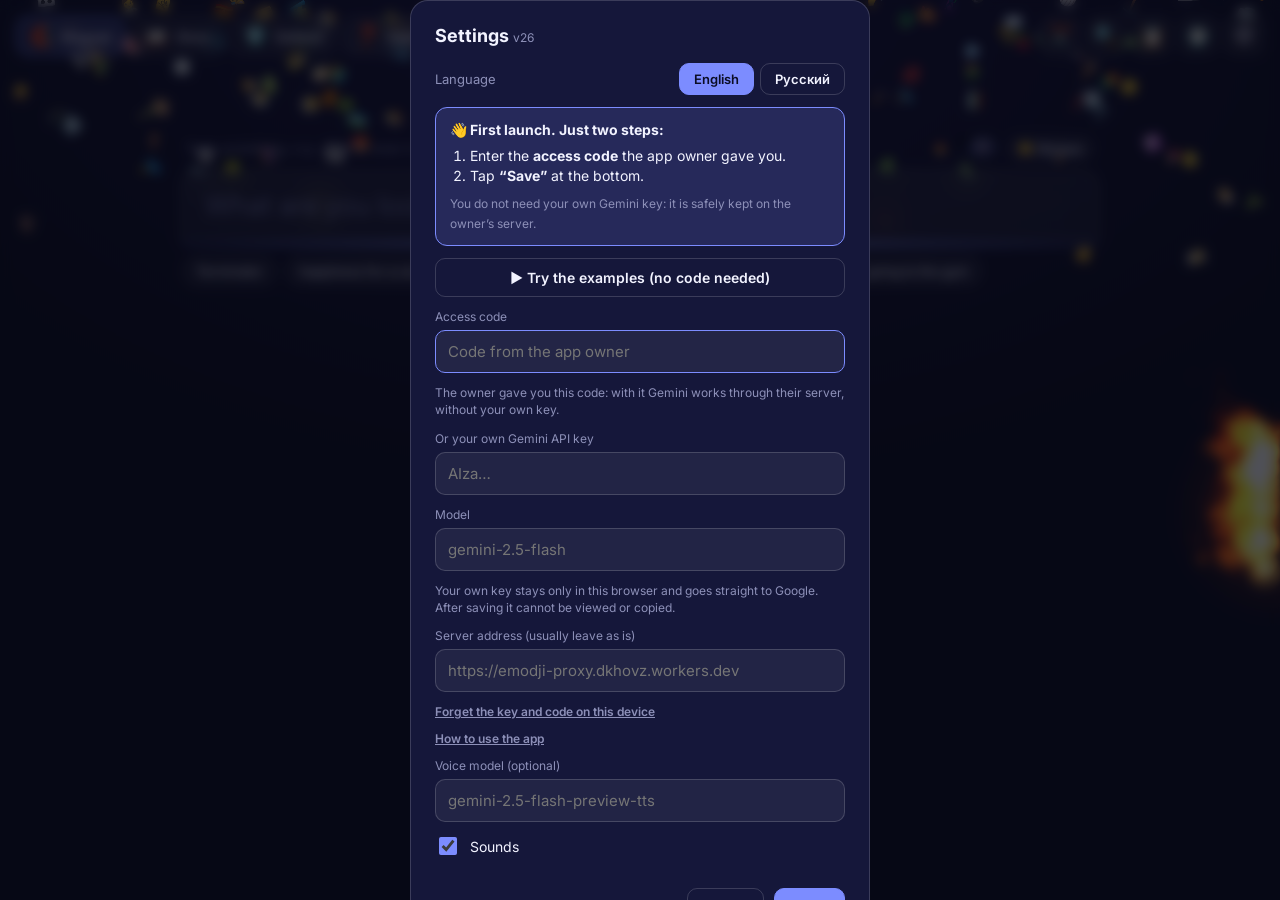
==== commit 3bae6b1c: "Add files via upload" ====
--- a/index.html
+++ b/index.html
@@ -179,6 +179,15 @@
   .tbtn { outline: none; }
   .tbtn:focus-visible { outline: 2px solid var(--accent); outline-offset: 2px; }
   .ico, .ico * { -webkit-user-select: none; user-select: none; -webkit-user-drag: none; }
+  #chips { position: fixed; z-index: 4; display: flex; gap: 8px; overflow-x: auto; padding: 2px 2px 8px; scrollbar-width: none; transition: opacity .25s; }
+  #chips::-webkit-scrollbar { display: none; }
+  #chips.hide { opacity: 0; pointer-events: none; }
+  .chip { flex: none; font: 500 13px Inter, system-ui, sans-serif; padding: 7px 13px; border-radius: 99px; cursor: pointer; white-space: nowrap;
+    border: 1px solid var(--glass-b); background: var(--glass); color: var(--text); backdrop-filter: blur(8px); -webkit-tap-highlight-color: transparent; }
+  .chip:hover { background: rgba(255,255,255,.14); }
+  #tryBtn { display: none; width: 100%; font: 600 14px Inter, sans-serif; padding: 11px; border-radius: 12px; cursor: pointer;
+    border: 1px solid var(--accent); background: rgba(124,140,255,.18); color: var(--text); }
+  #tryBtn.show { display: block; }
   .tbtn.dim { opacity: .38; }
   .tbtn.busy { opacity: .6; pointer-events: none; }
   .lrow { display: flex; align-items: center; justify-content: space-between; gap: 12px; font-size: 13px; color: var(--muted); }
@@ -282,8 +291,8 @@
   body.mobile #card { margin: 0 auto; padding: 16px; gap: 10px; }
   body.mobile #card .row { position: sticky; bottom: -16px; margin: 4px -16px -16px; padding: 10px 16px; background: #15173a; border-top: 1px solid var(--glass-b); }
 </style>
-<link rel="stylesheet" href="icons-anim.css?v=25">
-<link rel="stylesheet" href="icon-anim.css?v=25">
+<link rel="stylesheet" href="icons-anim.css?v=26">
+<link rel="stylesheet" href="icon-anim.css?v=26">
 </head>
 <body>
 <canvas id="world"></canvas>
@@ -292,6 +301,8 @@
   <div id="hint"><span id="status" data-i18n="status.magnet"></span><span class="hr"><span id="count"></span><span class="fireSw"><button id="fireBtn" type="button" role="switch" aria-checked="true"><span class="cap"><i class="dot"></i></span></button></span><button id="diffBtn" type="button"></button></span></div>
   <input id="field" type="search" autocomplete="off" spellcheck="false" data-i18n-ph="ph.magnet" autofocus>
 </div>
+
+<div id="chips"></div>
 
 <div id="tools">
   <div id="modes">
@@ -351,11 +362,12 @@
 
 <div id="modal">
   <div id="card">
-    <h2><span data-i18n="set.title"></span> <small id="verNote" style="font-weight:400;color:var(--muted)">v25</small></h2>
+    <h2><span data-i18n="set.title"></span> <small id="verNote" style="font-weight:400;color:var(--muted)">v26</small></h2>
     <div class="lrow"><span data-i18n="set.lang"></span>
       <div id="langSel"><button type="button" data-lang="en">English</button><button type="button" data-lang="ru">Русский</button></div>
     </div>
     <div id="setupHint" data-i18n-html="set.first"></div>
+    <button id="tryBtn" type="button" data-i18n="set.try"></button>
     <label><span data-i18n="set.code"></span>
       <input id="accessInput" class="secret" type="search" name="emodji-code-x" data-i18n-ph="set.codePh" autocomplete="off" autocapitalize="none" autocorrect="off" spellcheck="false" data-lpignore="true" data-1p-ignore data-form-type="other">
     </label>
@@ -388,9 +400,10 @@
 </div>
 
 <script src="matter.min.js"></script>
-<script src="emoji-data.js?v=25"></script>
-<script src="i18n.js?v=25"></script>
-<script src="icon-anim.js?v=25"></script>
-<script src="app.js?v=25"></script>
+<script src="emoji-data.js?v=26"></script>
+<script src="i18n.js?v=26"></script>
+<script src="icon-anim.js?v=26"></script>
+<script src="examples.js?v=26"></script>
+<script src="app.js?v=28"></script>
 </body>
 </html>
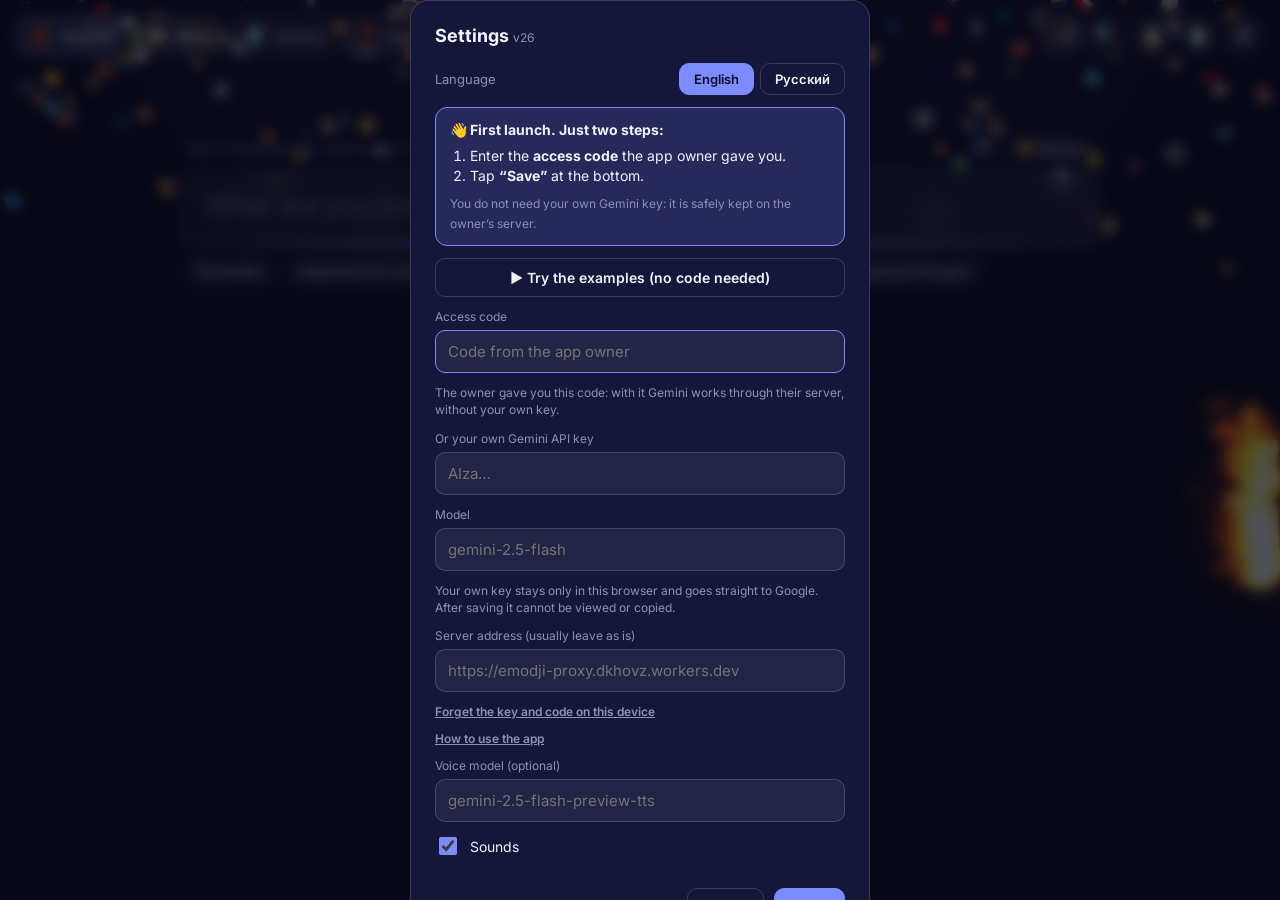
==== commit f52ddfeb: "Add files via upload" ====
--- a/index.html
+++ b/index.html
@@ -404,6 +404,6 @@
 <script src="i18n.js?v=26"></script>
 <script src="icon-anim.js?v=26"></script>
 <script src="examples.js?v=26"></script>
-<script src="app.js?v=28"></script>
+<script src="app.js?v=29"></script>
 </body>
 </html>
